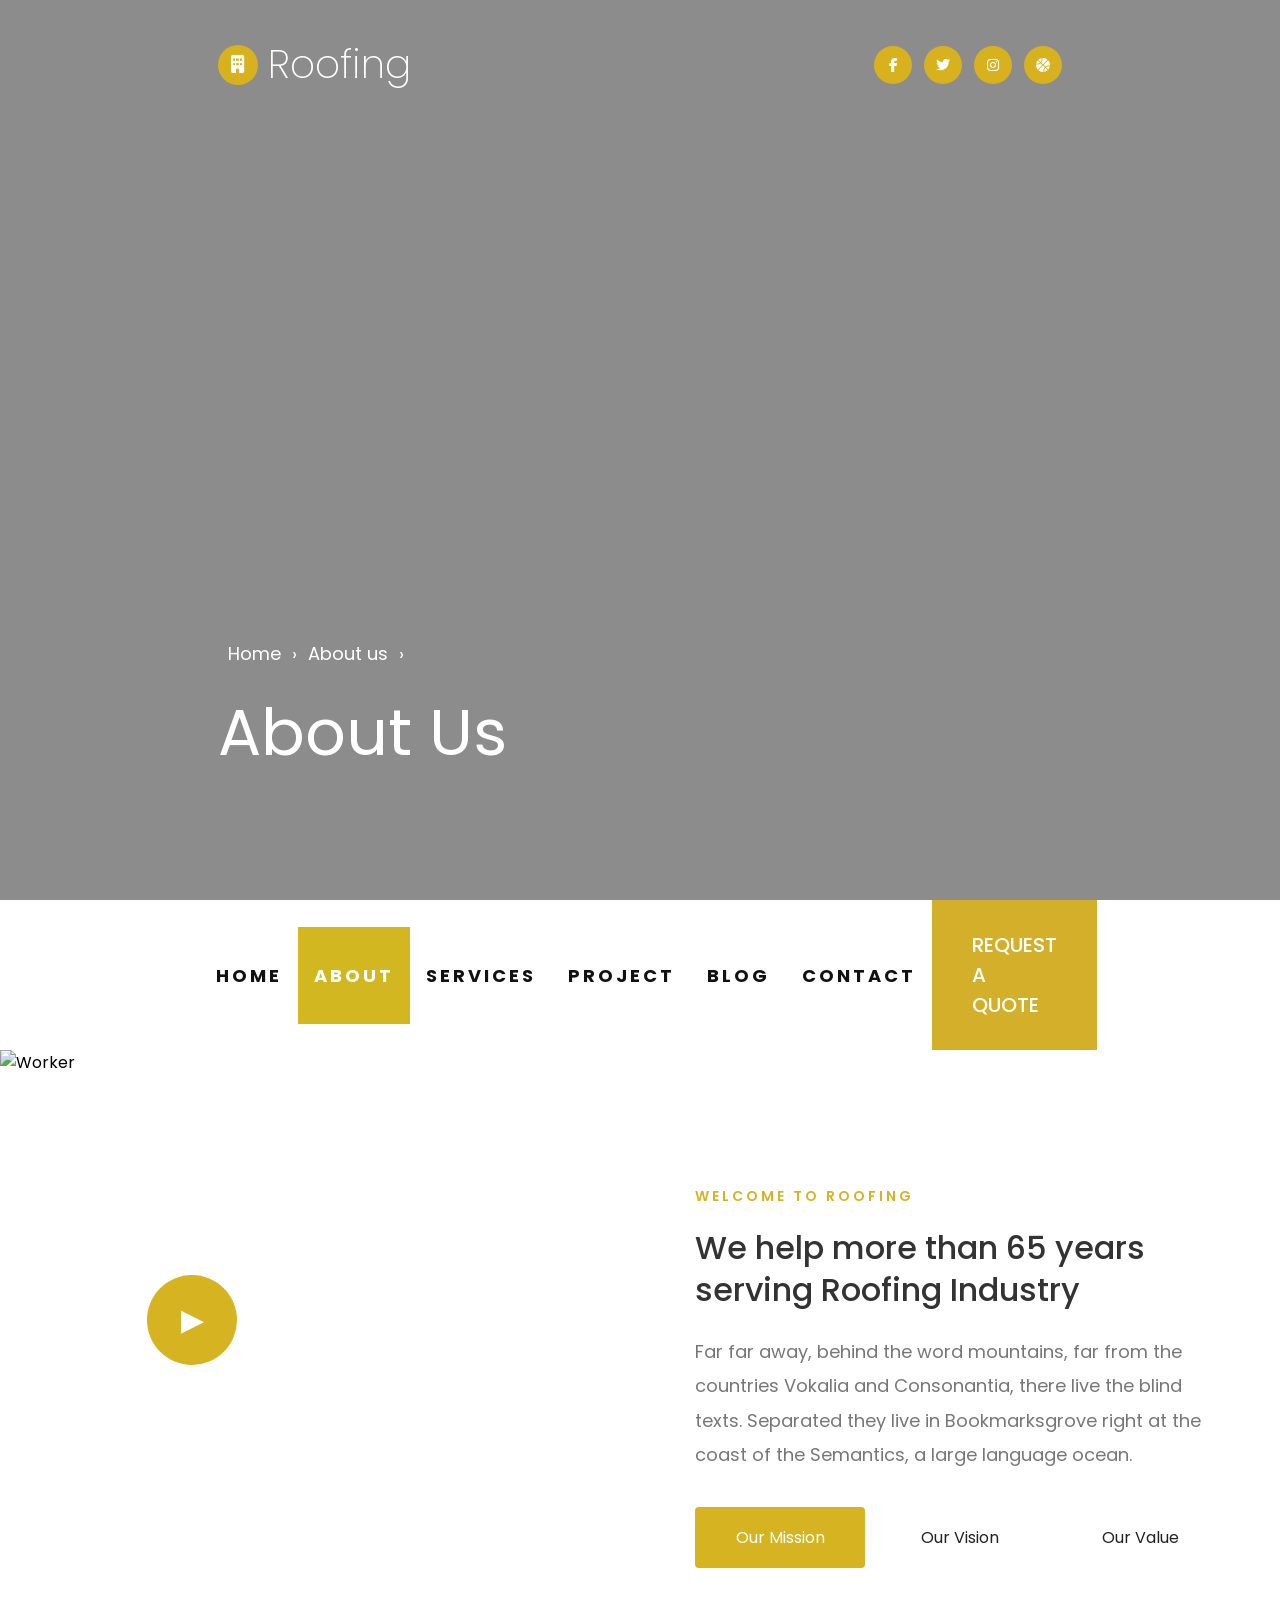
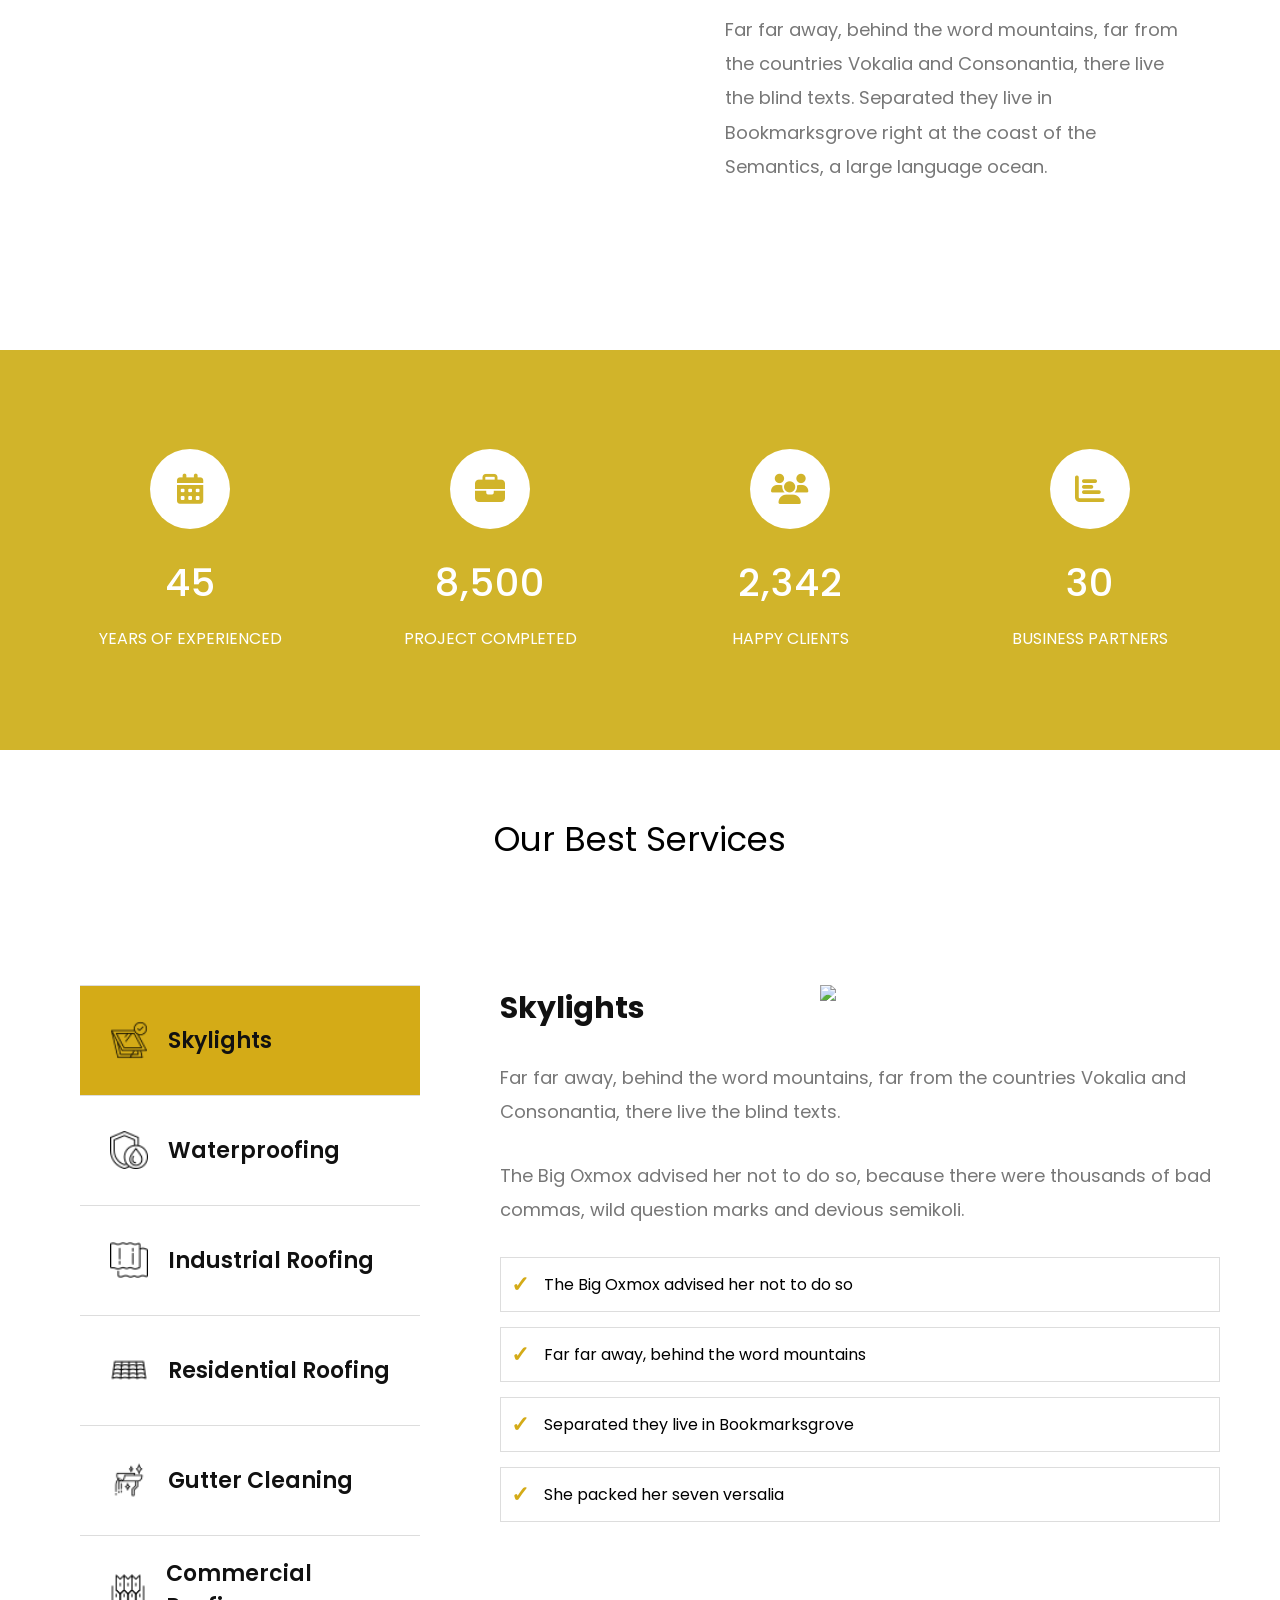
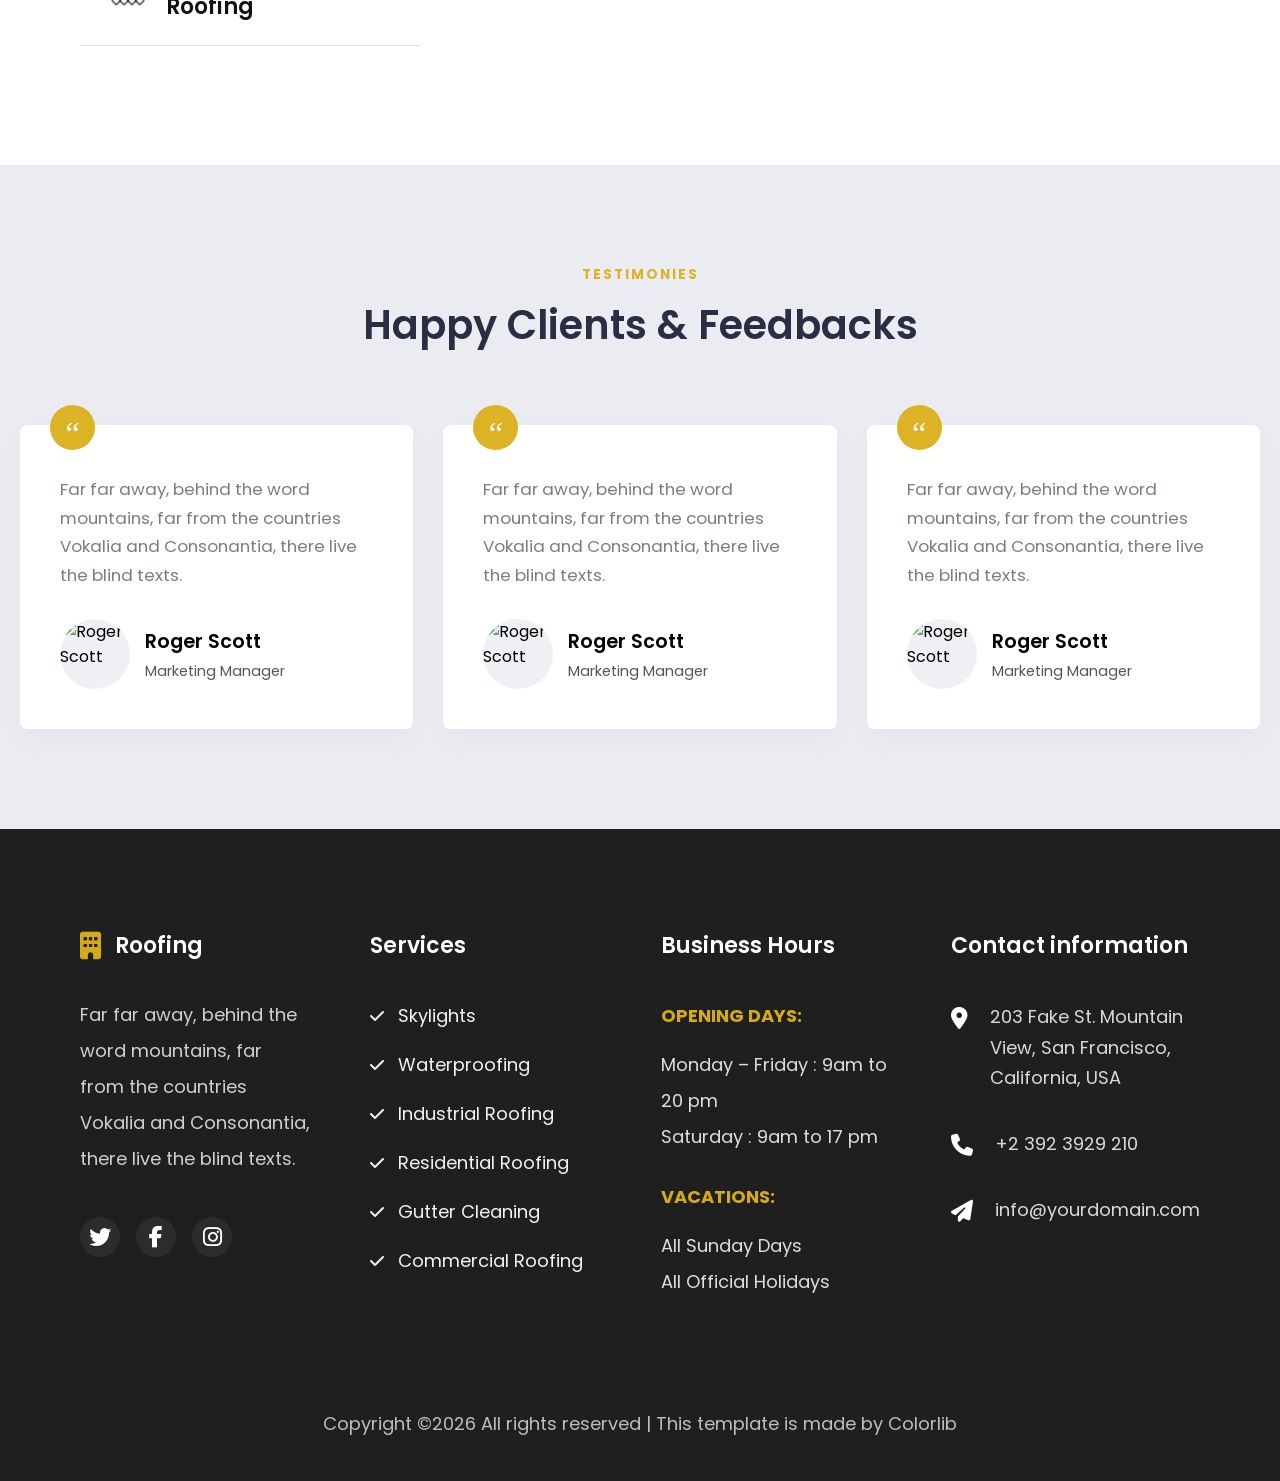
==== pages/about.html @ fd3c3356 "changes-3" ====
<!doctype html>
<html lang="en">
  <head>
    <meta charset="UTF-8" />
    <meta name="viewport" content="width=device-width, initial-scale=1.0" />
    <link
      rel="stylesheet"
      href="https://cdnjs.cloudflare.com/ajax/libs/font-awesome/6.5.1/css/all.min.css"
    />
    <link
      href="https://fonts.googleapis.com/css2?family=Forum&family=Playfair+Display:ital,wght@0,400..900;1,400..900&family=Poppins:wght@100;200;300;400;500;600;700;800&family=Roboto:ital,wght@0,100..900;1,100..900&display=swap"
      rel="stylesheet"
    />
    <link rel="stylesheet" href="about.css" />
    <title>About Us</title>
  </head>
  <body>
    <section class="hero">
      <div class="overlay"></div>

      <header class="header">
        <a href="/Final-Project-Html-CSS/index.html">
          <div class="logo">
            <span class="logo-icon">
              <i class="fa-solid fa-building"></i>
            </span>
            <h2>Roofing</h2>
          </div>
        </a>

        <div class="social-icons">
          <a href="#"><i class="fa-brands fa-facebook-f"></i></a>
          <a href="#"><i class="fa-brands fa-twitter"></i></a>
          <a href="#"><i class="fa-brands fa-instagram"></i></a>
          <a href="#"><i class="fa-solid fa-basketball"></i></a>
        </div>
      </header>

      <div class="hero-content">
        <div class="breadcrumb">
          <a href="/Final-Project-Html-CSS/index.html" class="home">Home</a>
          <span>›</span> About us
          <span>›</span>
        </div>

        <h1>About Us</h1>
      </div>
    </section>

    <nav class="navbar">
      <ul class="nav-links">
        <li>
          <a href="/Final-Project-Html-CSS/index.html">Home</a>
        </li>

        <li class="active">
          <a href="/Final-Project-Html-CSS/pages/about.html">About</a>
        </li>

        <li>
          <a href="/Final-Project-Html-CSS/pages/services.html">Services</a>
        </li>

        <li>
          <a href="/Final-Project-Html-CSS/pages/project.html">Project</a>
        </li>

        <li>
          <a href="/Final-Project-Html-CSS/pages/blog.html">Blog</a>
        </li>

        <li>
          <a href="/Final-Project-Html-CSS/pages/contact.html">Contact</a>
        </li>
      </ul>
      <div>
        <h2 class="quote-heading">REQUEST A QUOTE</h2>
      </div>
    </nav>

    <section class="about-section">
      <div class="image-side">
        <img
          src="https://preview.colorlib.com/theme/roofing/images/about.jpg"
          alt="Worker"
        />

        <div class="play-btn">
          <a href="https://vimeo.com/45830194">▶</a>
        </div>
      </div>

      <div class="content-side">
        <span class="sub-title"> WELCOME TO ROOFING </span>

        <h2>We help more than 65 years serving Roofing Industry</h2>

        <p>
          Far far away, behind the word mountains, far from the countries
          Vokalia and Consonantia, there live the blind texts. Separated they
          live in Bookmarksgrove right at the coast of the Semantics, a large
          language ocean.
        </p>

        <div class="tabs">
          <a href="#" class="active">Our Mission</a>

          <a href="#">Our Vision</a>

          <a href="#">Our Value</a>
        </div>

        <div class="tab-content">
          <p>
            Far far away, behind the word mountains, far from the countries
            Vokalia and Consonantia, there live the blind texts. Separated they
            live in Bookmarksgrove right at the coast of the Semantics, a large
            language ocean.
          </p>
        </div>
      </div>
    </section>

    <section class="stats-container">
      <div class="stat-card">
        <div class="icon-wrapper">
          <i class="fa-solid fa-calendar-days"></i>
        </div>
        <h2 class="stat-number">45</h2>
        <p class="stat-label">YEARS OF EXPERIENCED</p>
      </div>

      <div class="stat-card">
        <div class="icon-wrapper">
          <i class="fa-solid fa-briefcase"></i>
        </div>
        <h2 class="stat-number">8,500</h2>
        <p class="stat-label">PROJECT COMPLETED</p>
      </div>

      <div class="stat-card">
        <div class="icon-wrapper">
          <i class="fa-solid fa-users"></i>
        </div>
        <h2 class="stat-number">2,342</h2>
        <p class="stat-label">HAPPY CLIENTS</p>
      </div>

      <div class="stat-card">
        <div class="icon-wrapper">
          <i class="fa-solid fa-chart-bar"></i>
        </div>
        <h2 class="stat-number">30</h2>
        <p class="stat-label">BUSINESS PARTNERS</p>
      </div>
    </section>

    <h2 class="best-services">Our Best Services</h2>
    <section class="main-section">
      <div class="container-tabs">
        <!-- LEFT TABS -->

        <div class="left-tabs">
          <!-- TAB 1 -->

          <div class="tab-wrapper active-tab">
            <div class="tab be-yellow">
              <img src="/assets/skylight.png" />
              <span>Skylights</span>
            </div>

            <div class="service-content">
              <h3>Skylights</h3>

              <p>
                Far far away, behind the word mountains, far from the countries
                Vokalia and Consonantia, there live the blind texts.
              </p>

              <p>
                The Big Oxmox advised her not to do so, because there were
                thousands of bad commas, wild question marks and devious
                semikoli.
              </p>

              <div class="check-list">
                <div class="check-item">
                  <div class="check">✓</div>
                  <div>The Big Oxmox advised her not to do so</div>
                </div>

                <div class="check-item">
                  <div class="check">✓</div>
                  <div>Far far away, behind the word mountains</div>
                </div>

                <div class="check-item">
                  <div class="check">✓</div>
                  <div>Separated they live in Bookmarksgrove</div>
                </div>

                <div class="check-item">
                  <div class="check">✓</div>
                  <div>She packed her seven versalia</div>
                </div>
              </div>
            </div>
          </div>

          <!-- TAB 2 -->

          <div class="tab-wrapper">
            <div class="tab">
              <img src="/assets/waterproof-fabric.png" />
              <span>Waterproofing</span>
            </div>

            <div class="service-content">
              <h3>Waterproofing</h3>

              <p>
                Waterproofing protects buildings from water damage and improves
                durability.
              </p>

              <p>
                Modern roofing solutions prevent leakage, moisture buildup and
                structural weakening.
              </p>

              <div class="check-list">
                <div class="check-item">
                  <div class="check">✓</div>
                  <div>Weather resistant roof coating</div>
                </div>

                <div class="check-item">
                  <div class="check">✓</div>
                  <div>Long lasting waterproof protection</div>
                </div>

                <div class="check-item">
                  <div class="check">✓</div>
                  <div>High quality sealing materials</div>
                </div>
              </div>
            </div>
          </div>

          <!-- INDUSTRIAL ROOFING -->

          <div class="tab-wrapper">
            <div class="tab">
              <img src="/assets/roof.png" />
              <span>Industrial Roofing</span>
            </div>

            <div class="service-content">
              <h3>Industrial Roofing</h3>

              <p>
                Industrial roofing systems are designed for factories,
                warehouses and heavy-duty buildings.
              </p>

              <p>
                Our solutions ensure maximum durability, energy efficiency and
                weather protection.
              </p>

              <div class="check-list">
                <div class="check-item">
                  <div class="check">✓</div>
                  <div>Heat resistant roofing systems</div>
                </div>

                <div class="check-item">
                  <div class="check">✓</div>
                  <div>High strength materials</div>
                </div>

                <div class="check-item">
                  <div class="check">✓</div>
                  <div>Long lasting industrial roofs</div>
                </div>

                <div class="check-item">
                  <div class="check">✓</div>
                  <div>Professional roof installation</div>
                </div>
              </div>
            </div>
          </div>

          <!-- RESIDENTIAL ROOFING -->

          <div class="tab-wrapper">
            <div class="tab">
              <img src="/assets/residential.png" />
              <span>Residential Roofing</span>
            </div>

            <div class="service-content">
              <h3>Residential Roofing</h3>

              <p>
                Residential roofing improves the beauty and safety of your home.
              </p>

              <p>
                We provide stylish and durable roofing systems with premium
                quality materials.
              </p>

              <div class="check-list">
                <div class="check-item">
                  <div class="check">✓</div>
                  <div>Modern roof designs</div>
                </div>

                <div class="check-item">
                  <div class="check">✓</div>
                  <div>Leak proof protection</div>
                </div>

                <div class="check-item">
                  <div class="check">✓</div>
                  <div>Affordable roofing solutions</div>
                </div>

                <div class="check-item">
                  <div class="check">✓</div>
                  <div>Premium quality materials</div>
                </div>
              </div>
            </div>
          </div>

          <!-- GUTTER CLEANING -->

          <div class="tab-wrapper">
            <div class="tab">
              <img src="/assets/gutter.png" />
              <span>Gutter Cleaning</span>
            </div>

            <div class="service-content">
              <h3>Gutter Cleaning</h3>

              <p>
                Gutter cleaning prevents water blockage, leakage and roof
                damage.
              </p>

              <p>
                Our professional cleaning services ensure smooth water drainage
                throughout the year.
              </p>

              <div class="check-list">
                <div class="check-item">
                  <div class="check">✓</div>
                  <div>Blocked gutter removal</div>
                </div>

                <div class="check-item">
                  <div class="check">✓</div>
                  <div>Improved water flow</div>
                </div>

                <div class="check-item">
                  <div class="check">✓</div>
                  <div>Roof protection services</div>
                </div>

                <div class="check-item">
                  <div class="check">✓</div>
                  <div>Professional maintenance</div>
                </div>
              </div>
            </div>
          </div>

          <!-- COMMERCIAL ROOFING -->

          <div class="tab-wrapper">
            <div class="tab">
              <img src="/assets/business.png" />
              <span>Commercial Roofing</span>
            </div>

            <div class="service-content">
              <h3>Commercial Roofing</h3>

              <p>
                Commercial roofing solutions are perfect for offices, malls and
                business spaces.
              </p>

              <p>
                We provide advanced roofing systems with strong waterproofing
                protection.
              </p>

              <div class="check-list">
                <div class="check-item">
                  <div class="check">✓</div>
                  <div>High performance roof systems</div>
                </div>

                <div class="check-item">
                  <div class="check">✓</div>
                  <div>Modern commercial designs</div>
                </div>

                <div class="check-item">
                  <div class="check">✓</div>
                  <div>Advanced waterproof coating</div>
                </div>

                <div class="check-item">
                  <div class="check">✓</div>
                  <div>Long-term roof maintenance</div>
                </div>
              </div>
            </div>
          </div>
        </div>
        <!-- RIGHT IMAGE -->

        <div class="right-image">
          <img
            src="https://preview.colorlib.com/theme/roofing/images/about.jpg"
          />
        </div>
      </div>
    </section>

    <section class="testimonials-section">
      <span class="section-subtitle">Testimonies</span>
      <h2 class="section-title">Happy Clients & Feedbacks</h2>

      <div class="cards-container">
        <div class="card-individual">
          <div class="quote-icon">&ldquo;</div>
          <p class="quote-text">
            Far far away, behind the word mountains, far from the countries
            Vokalia and Consonantia, there live the blind texts.
          </p>
          <div class="author-info">
            <img
              src="https://preview.colorlib.com/theme/roofing/images/person_2.jpg"
              alt="Roger Scott"
              class="author-avatar"
            />
            <div class="author-details">
              <span class="author-name">Roger Scott</span>
              <span class="author-role">Marketing Manager</span>
            </div>
          </div>
        </div>

        <div class="card-individual">
          <div class="quote-icon">&ldquo;</div>
          <p class="quote-text">
            Far far away, behind the word mountains, far from the countries
            Vokalia and Consonantia, there live the blind texts.
          </p>
          <div class="author-info">
            <img
              src="https://preview.colorlib.com/theme/roofing/images/person_1.jpg"
              alt="Roger Scott"
              class="author-avatar"
            />
            <div class="author-details">
              <span class="author-name">Roger Scott</span>
              <span class="author-role">Marketing Manager</span>
            </div>
          </div>
        </div>

        <div class="card-individual">
          <div class="quote-icon">&ldquo;</div>
          <p class="quote-text">
            Far far away, behind the word mountains, far from the countries
            Vokalia and Consonantia, there live the blind texts.
          </p>
          <div class="author-info">
            <img
              src="https://preview.colorlib.com/theme/roofing/images/person_2.jpg"
              alt="Roger Scott"
              class="author-avatar"
            />
            <div class="author-details">
              <span class="author-name">Roger Scott</span>
              <span class="author-role">Marketing Manager</span>
            </div>
          </div>
        </div>
      </div>
    </section>

    <footer class="footer">
      <div class="footer-container">
        <!-- COLUMN 1 -->

        <div>
          <div class="footer-logo">
            <i class="fa-solid fa-building"></i>
            <h2>Roofing</h2>
          </div>

          <p class="footer-text">
            Far far away, behind the word mountains, far from the countries
            Vokalia and Consonantia, there live the blind texts.
          </p>

          <div class="social-icons-footer">
            <a href="#">
              <i class="fa-brands fa-twitter"></i>
            </a>

            <a href="#">
              <i class="fa-brands fa-facebook-f"></i>
            </a>

            <a href="#">
              <i class="fa-brands fa-instagram"></i>
            </a>
          </div>
        </div>

        <!-- COLUMN 2 -->

        <div>
          <h3 class="footer-title">Services</h3>

          <ul class="service-list">
            <li>
              <i class="fa-solid fa-check"></i>
              Skylights
            </li>

            <li>
              <i class="fa-solid fa-check"></i>
              Waterproofing
            </li>

            <li>
              <i class="fa-solid fa-check"></i>
              Industrial Roofing
            </li>

            <li>
              <i class="fa-solid fa-check"></i>
              Residential Roofing
            </li>

            <li>
              <i class="fa-solid fa-check"></i>
              Gutter Cleaning
            </li>

            <li>
              <i class="fa-solid fa-check"></i>
              Commercial Roofing
            </li>
          </ul>
        </div>

        <!-- COLUMN 3 -->

        <div>
          <h3 class="footer-title">Business Hours</h3>

          <h4 class="hours-title">OPENING DAYS:</h4>

          <p class="hours-text">
            Monday – Friday : 9am to 20 pm <br />
            Saturday : 9am to 17 pm
          </p>

          <h4 class="hours-title">VACATIONS:</h4>

          <p class="hours-text">
            All Sunday Days <br />
            All Official Holidays
          </p>
        </div>

        <!-- COLUMN 4 -->

        <div>
          <h3 class="footer-title">Contact information</h3>

          <div class="contact-item">
            <i class="fa-solid fa-location-dot"></i>

            <p>203 Fake St. Mountain View, San Francisco, California, USA</p>
          </div>

          <div class="contact-item">
            <i class="fa-solid fa-phone"></i>

            <p>+2 392 3929 210</p>
          </div>

          <div class="contact-item">
            <i class="fa-solid fa-paper-plane"></i>

            <p>info@yourdomain.com</p>
          </div>
        </div>
      </div>

      <!-- COPYRIGHT -->

      <div class="copyright">
        Copyright ©2026 All rights reserved | This template is made by Colorlib
      </div>
    </footer>
  </body>
</html>
---- pages/about.css ----
* {
  margin: 0;
  padding: 0;
  box-sizing: border-box;
}

body {
  font-family: "Poppins", sans-serif;
}

.hero {
  position: relative;
  width: 100%;
  height: 100vh;
  background-image: url("https://preview.colorlib.com/theme/roofing/images/bg_2.jpg");
  background-position: center center;
  background-size: cover;
  background-repeat: no-repeat;
  display: flex;
  flex-direction: column;
}

.overlay {
  position: absolute;
  inset: 0;
  background: rgba(0, 0, 0, 0.45);
}

.header {
  position: relative;
  z-index: 2;
  width: 100%;
  padding: 35px 17%;
  display: flex;
  justify-content: space-between;
  align-items: center;
}

.logo {
  color: #fff;
  font-size: 26px;
  display: flex;
  align-items: center;
  gap: 10px;
}

.logo-icon {
  width: 40px;
  height: 40px;
  background: #d8b11e;
  border-radius: 50%;
  display: flex;
  justify-content: center;
  align-items: center;
  color: #fff;
  font-size: 18px;
}
.logo h2 {
  font-weight: 200;
}
.header a {
  text-decoration: none;
}

.social-icons {
  display: flex;
  gap: 12px;
}

.social-icons a {
  width: 38px;
  height: 38px;
  border-radius: 50%;
  background: #d8b11e;
  color: #fff;
  text-decoration: none;
  display: flex;
  justify-content: center;
  align-items: center;
  font-size: 14px;
}

.hero-content {
  z-index: 2;
  margin-top: auto;
  margin-bottom: 120px;
  margin-left: 17%;
  color: #fff;
}

.breadcrumb {
  font-size: 18px;
  margin-bottom: 18px;
  padding-left: 10px;
}

.breadcrumb a {
  color: white;
  text-decoration: none;
}
.home:hover {
  color: #d3b721;
}

.breadcrumb span {
  margin: 0 6px;
}

.hero-content h1 {
  font-size: 64px;
  font-weight: 400;
}

/*navbar*/
.navbar {
  width: 100%;
  background: white;
  display: flex;
  justify-content: space-between;
  padding: 0px 200px;
}

.nav-links {
  display: flex;
  align-items: center;
  list-style: none;
}

.nav-links li a {
  display: block;
  text-decoration: none;
  color: #111;
  padding: 35px 16px;
  font-size: 18px;
  font-weight: 700;
  letter-spacing: 3px;
  text-transform: uppercase;
}

/* active item */

.nav-links li.active a {
  background: #d3b721;
  color: #fff;
}

.nav-links li a:hover {
  background: #d3b721;
  color: #fff;
}

.quote-heading {
  background-color: #d4b02a;
  color: white;
  font-size: 20px;
  font-weight: 500;

  padding: 30px 40px;
  margin-right: 20px;
}
/*about section*/
.about-section {
  max-width: 1280px;
  margin: auto;
  min-height: 100vh;

  display: flex;
}

.image-side {
  width: 50%;
  position: relative;
  background: white;
}

.image-side img {
  width: 60%;
  height: 100%;
  object-fit: cover;
  display: block;
}

.play-btn {
  width: 90px;
  height: 90px;
  border-radius: 50%;
  background: #d6b321;
  color: #fff;
  font-size: 30px;
  display: flex;
  justify-content: center;
  align-items: center;
  position: absolute;
  top: 30%;
  left: 30%;
  transform: translate(-50%, -50%);
  cursor: pointer;
}
.play-btn a {
  color: white;
  text-decoration: none;
}

.content-side {
  width: 50%;
  padding: 70px 55px;
  display: flex;
  flex-direction: column;
  justify-content: center;
}

.sub-title {
  color: #d6b321;
  font-size: 14px;
  font-weight: 600;
  letter-spacing: 3px;
  margin-bottom: 20px;
}

.content-side h2 {
  font-size: 32px;
  font-weight: 500;
  color: #333;
  line-height: 1.3;
  margin-bottom: 25px;
}

.content-side p {
  color: #777;
  font-size: 18px;
  line-height: 1.9;
  margin-bottom: 35px;
}

.tabs {
  display: flex;
  gap: 10px;
  margin-bottom: 15px;
}

.tabs a {
  flex: 1;
  text-align: center;

  padding: 18px;
  text-decoration: none;

  background: #fff;
  color: #222;

  border-radius: 4px;
}

.tabs .active {
  background: #d6b321;
  color: #fff;
}

.tab-content {
  background: #fff;
  padding: 30px;
  border-radius: 4px;
}

.tab-content p {
  margin: 0;
}
/*stats-container*/
.stats-container {
  width: 100%;
  max-width: 1920px;
  height: auto;
  min-height: 400px;
  background-color: #d1b42a;
  display: flex;
  justify-content: center;
  align-items: center;
  padding: 60px 40px;
}

.stat-card {
  display: flex;
  flex-direction: column;
  align-items: center;
  text-align: center;
  flex: 1;
  max-width: 350px;
}

.stat-number {
  font-size: 38px;
  font-weight: 500;
  color: #ffffff;
  margin-bottom: 15px;
  letter-spacing: 1px;
}

.icon-wrapper {
  width: 80px;
  height: 80px;
  background-color: #ffffff;
  border-radius: 50%;
  display: flex;
  justify-content: center;
  align-items: center;
  margin-bottom: 25px;
}
.stat-label {
  color: white;
}
.icon-wrapper .fa-solid {
  color: #d1b42a;
  font-size: 30px;
}
/*best-services*/

/* tab-wrapper section */
/* MAIN SECTION */

.main-section {
  width: 100%;
  min-height: 100vh;
  padding: 50px 80px;
  display: flex;
  justify-content: center;
  align-items: center;
}

.best-services {
  font-size: 34px;
  font-weight: 400;
  display: flex;
  justify-content: center;
  margin-top: 5%;
}

.container-tabs {
  width: 100%;
  max-width: 1600px;
  display: flex;
  justify-content: space-between;
  align-items: flex-start;
  position: relative;
}

/* LEFT TABS */

.left-tabs {
  width: 340px;
  border-top: 1px solid #ddd;
  position: relative;
}

.tab-wrapper {
  width: 100%;
}

.tab {
  width: 100%;
  height: 110px;
  background: #fff;
  border-bottom: 1px solid #ddd;
  display: flex;
  align-items: center;
  gap: 20px;
  padding: 0 30px;
  position: relative;
  overflow: hidden;
  cursor: pointer;
  transition: 0.4s;
}

.tab::before {
  content: "";
  position: absolute;
  left: 0;
  top: 0;
  width: 0%;
  height: 100%;
  background: #d4ab17;
  transition: 0.5s ease;
}

.be-yellow {
  background: #d4ab17;
  transition: 0.5s ease;
}

.tab:hover::before {
  width: 100%;
}

.tab img {
  width: 38px;
  position: relative;
  z-index: 2;
  transition: 0.4s;
}

.tab span {
  font-size: 22px;
  font-weight: 600;
  color: #111;
  position: relative;
  z-index: 2;
  transition: 0.4s;
}

.tab:hover span {
  color: #fff;
}

/* SERVICE CONTENT */

.service-content {
  position: absolute;
  left: 420px;
  top: 0;
  width: 720px;
  opacity: 0;
  visibility: hidden;
  transform: translateY(20px);
  transition: 0.5s ease;
}

/* SHOW CONTENT ON HOVER */
.active-tab .service-content {
  opacity: 1;
  visibility: visible;
  transform: translateY(0);
}

.left-tabs:hover .service-content {
  opacity: 0;
  visibility: hidden;
  transform: translateY(0px);
}

.tab-wrapper:hover .service-content {
  opacity: 1;
  visibility: visible;
  transform: translateY(0);
}

/* HEADING */

.service-content h3 {
  font-size: 30px;
  margin-bottom: 30px;
  color: #111;
}

/* PARAGRAPH */

.service-content p {
  font-size: 18px;
  line-height: 1.9;
  color: #777;
  margin-bottom: 30px;
}

/* CHECK LIST */

.check-list {
  display: flex;
  flex-direction: column;
  gap: 15px;
  margin-top: 20px;
}

.check-item {
  background: #fff;
  border: 1px solid #ddd;
  padding: 10px;
  display: flex;
  align-items: center;
  gap: 15px;
  transition: 0.4s;
}

.check-item:hover {
  transform: translateX(10px);
}

.check {
  color: #d4ab17;
  font-size: 22px;
  font-weight: 700;
}

/* RIGHT IMAGE */

.right-image {
  width: 400px;
  display: flex;
  justify-content: flex-end;
}

.right-image img {
  width: 100%;
  max-width: 380px;
  object-fit: cover;
}
/*testimonials*/
/* Testimonial section */
/* Main Container */
.testimonials-section {
  width: 100%;
  background-color: #ebecf1;
  padding: 100px 20px;
  text-align: center;
}

/* Header Styles */
.section-subtitle {
  display: block;
  color: #dcb324; /* Golden yellow */
  font-size: 0.85rem;
  font-weight: 700;
  letter-spacing: 2px;
  text-transform: uppercase;
  margin-bottom: 10px;
}

.section-title {
  font-size: 2.5rem;
  font-weight: 600;
  color: #2b2d42;
  margin-bottom: 70px;
}

/* Flexbox Cards Container */
.cards-container {
  display: flex;
  justify-content: center;
  align-items: stretch; /* Ensures all cards are equal height */
  gap: 30px;
  flex-wrap: wrap; /* Allows wrapping on smaller screens */
}

/* Individual Card */
.card-individual {
  background-color: #ffffff;
  border-radius: 8px;
  padding: 50px 40px 40px; /* Extra top padding for the quote icon */
  width: calc(33.333% - 20px); /* 3 cards per row minus gap */
  min-width: 320px; /* Prevents cards from getting too squished before wrapping */
  max-width: 450px;
  text-align: left;
  position: relative;
  box-shadow: 0 10px 30px rgba(0, 0, 0, 0.03);
  display: flex;
  flex-direction: column;
  justify-content: space-between;
}

/* Floating Quote Icon */
.quote-icon {
  position: absolute;
  top: -20px;
  left: 30px;
  background-color: #dcb324;
  color: white;
  width: 45px;
  height: 45px;
  border-radius: 50%;
  display: flex;
  justify-content: center;
  align-items: center;
  font-size: 2rem;
  font-family: serif;
  line-height: 1;
  padding-top: 10px; /* Adjust quote mark vertical alignment */
}

/* Quote Text */
.quote-text {
  color: #7a7c87;
  font-size: 1.05rem;
  line-height: 1.7;
  margin-bottom: 30px;
}

/* Author Flex Container */
.author-info {
  display: flex;
  align-items: center;
  gap: 15px;
}

.author-avatar {
  width: 70px;
  height: 70px;
  border-radius: 50%;
  object-fit: cover;
  background-color: #eef0f3; /* Placeholder background */
}

.author-details {
  display: flex;
  flex-direction: column;
}

.author-name {
  font-size: 1.2rem;
  font-weight: 600;
  color: #000;
  margin-bottom: 5px;
}

.author-role {
  font-size: 0.9rem;
  color: #555;
}

/*footer*/

.footer {
  background: #1f1f1f;
  color: #fff;
  padding: 100px 80px 40px;
}

/* Grid layout */

.footer-container {
  max-width: 1400px;
  margin: auto;

  display: grid;
  grid-template-columns: repeat(4, 1fr);
  gap: 60px;
}

/* logo */

.footer-logo {
  display: flex;
  align-items: center;
  gap: 14px;
  margin-bottom: 35px;
}

.footer-logo i {
  color: #d4ab17;
  font-size: 28px;
}

.footer-logo h2 {
  font-size: 22px;
  font-weight: 600;
}

/*text */

.footer-text {
  color: #cfcfcf;
  font-size: 18px;
  line-height: 2;
  margin-bottom: 40px;
}

/* social icons */

.social-icons-footer {
  display: flex;
  gap: 16px;
}

.social-icons-footer a {
  width: 40px;
  height: 40px;
  background: #2c2c2c;
  border-radius: 50%;

  display: flex;
  justify-content: center;
  align-items: center;

  color: #fff;
  font-size: 22px;

  text-decoration: none;
  transition: 0.4s;
}

.social-icons-footer a:hover {
  background: #d4ab17;
  transform: translateY(-5px);
}

/* titles */

.footer-title {
  font-size: 22px;
  font-weight: 600;
  margin-bottom: 40px;
}

/* services */

.service-list {
  list-style: none;
}

.service-list li {
  margin-bottom: 22px;

  display: flex;
  align-items: center;
  gap: 14px;

  color: #f2f2f2;
  font-size: 18px;
}

.service-list i {
  font-size: 16px;
}

/* business hours */

.hours-title {
  color: #d4ab17;
  font-weight: 700;
  margin-bottom: 18px;
  font-size: 18px;
}

.hours-text {
  color: #ddd;
  line-height: 2;
  font-size: 18px;
  margin-bottom: 28px;
}

/* Contact */

.contact-item {
  display: flex;
  gap: 22px;
  margin-bottom: 35px;
}

.contact-item i {
  font-size: 22px;
  margin-top: 5px;
}

.contact-item p {
  color: #d8d8d8;
  line-height: 1.7;
  font-size: 18px;
}

.contact-item .fa-solid {
  color: white;
}
/* Copyright */

.copyright {
  text-align: center;
  margin-top: 80px;
  color: #bdbdbd;
  font-size: 18px;
  line-height: 1.8;
}

/* Tablet */

@media (max-width: 1024px) {
  .header {
    padding: 25px 8%;
  }

  .hero-content {
    margin-left: 8%;
  }

  .hero-content h1 {
    font-size: 48px;
  }
  /*navbar*/
  .navbar {
    padding: 0 40px;
  }

  .nav-links li a {
    padding: 40px 24px;
    font-size: 16px;
    letter-spacing: 2px;
  }
  .quote-heading {
    padding: 40px 24px;
    font-size: 16px;
  }
  /*about section*/
  .about-section {
    flex-direction: column;
  }

  .image-side,
  .content-side {
    width: 100%;
  }

  .image-side {
    height: 600px;
  }

  .content-side {
    padding: 50px 30px;
  }

  .content-side h2 {
    font-size: 42px;
  }
  /*stats-container*/
  .stats-container {
    display: grid;
    grid-template-columns: repeat(2, 1fr); /* 2 columns */
    gap: 40px 20px;
    padding: 60px 30px;
  }

  .stat-card {
    max-width: 100%;
  }
  .stat-number {
    font-size: 52px;
    margin-bottom: 10px;
  }
  .icon-wrapper {
    width: 120px;
    height: 120px;
    margin-bottom: 20px;
  }
  /*tab-wrapper*/
  .container-tabs {
    flex-direction: column;
    gap: 40px;
  }

  .left-tabs {
    width: 100%;
  }

  .service-content {
    position: relative;
    left: 0;
    width: 100%;
    margin-top: 30px;
    display: none;
    opacity: 1;
    visibility: visible;
    transform: none;
  }

  .tab-wrapper:hover .service-content {
    display: block;
  }

  .service-content h1 {
    font-size: 42px;
  }

  .service-content p {
    font-size: 18px;
  }

  .right-image {
    width: 100%;
    justify-content: center;
  }

  .right-image img {
    max-width: 300px;
  }
  /* testimonials */
  .card-individual {
    width: 48%;
  }
  /* footer*/
  .footer-container {
    grid-template-columns: repeat(2, 1fr);
  }
}

/* Mobile */

@media (max-width: 768px) {
  .header {
    padding: 20px;
    flex-direction: column;
    gap: 20px;
  }

  .hero-content {
    margin-left: 20px;
    margin-bottom: 80px;
  }

  .hero-content h1 {
    font-size: 38px;
  }

  .breadcrumb {
    font-size: 15px;
  }

  .logo {
    font-size: 22px;
  }
  /*navbar*/
  .navbar {
    padding: 0;
  }

  .nav-links {
    flex-direction: column;
    align-items: flex-start;
    width: 100%;
  }

  .nav-links li {
    width: 100%;
  }

  .nav-links li a {
    width: 100%;
    padding: 22px 24px;
    border-bottom: 1px solid #d8d8d8;
    font-size: 15px;
  }
  /* about section */
  .image-side {
    height: 450px;
  }

  .content-side {
    padding: 40px 20px;
  }

  .content-side h2 {
    font-size: 32px;
  }

  .tabs {
    flex-direction: column;
  }

  .content-side p {
    font-size: 16px;
  }
  /*stats-container*/
  .stats-container {
    grid-template-columns: 1fr;
    gap: 50px;
    padding: 60px 20px;
  }
  .stat-number {
    font-size: 44px;
    margin-bottom: 8px;
  }
  .icon-wrapper {
    width: 100px;
    height: 100px;
    margin-bottom: 15px;
  }
  /*tab-wrapper*/
  .main-section {
    padding: 40px 20px;
  }

  .tab {
    height: 90px;
    padding: 0 20px;
  }

  .tab img {
    width: 30px;
  }

  .tab span {
    font-size: 18px;
  }

  .service-content h1 {
    font-size: 34px;
  }

  .service-content p {
    font-size: 16px;
    line-height: 1.8;
  }

  .check-item {
    padding: 18px;
  }

  .right-image img {
    max-width: 240px;
  }
  /* testimonials */
  .section-title {
    font-size: 2rem;
  }

  .cards-container {
    flex-direction: column; /* Stacks vertically */
    align-items: center;
  }

  .card-individual {
    width: 100%;
    max-width: 100%;
  }
  /*footer*/
  .footer {
    padding: 70px 25px 35px;
  }

  .footer-container {
    grid-template-columns: 1fr;
    gap: 50px;
  }

  .footer-title {
    margin-bottom: 25px;
  }

  .footer-text,
  .hours-text,
  .contact-item p,
  .service-list li {
    font-size: 16px;
  }

  .copyright {
    margin-top: 60px;
    font-size: 15px;
  }
}
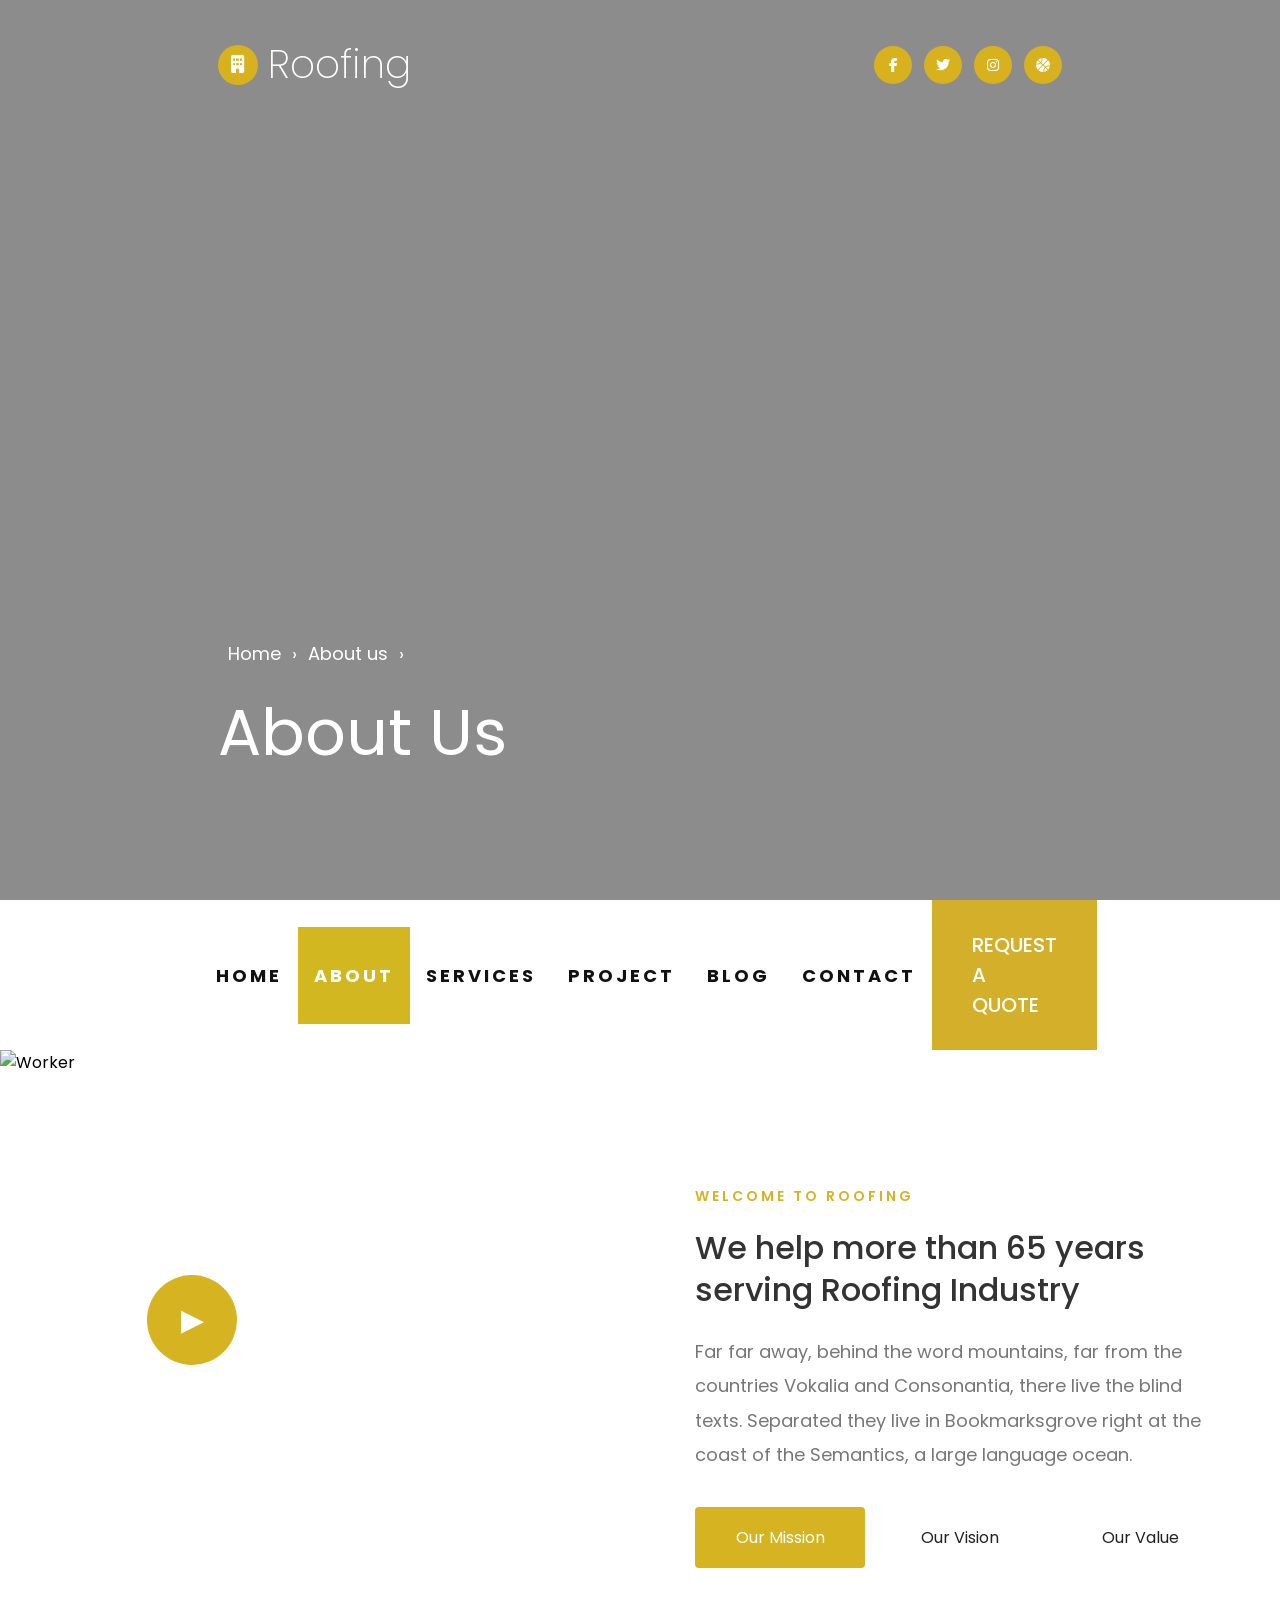
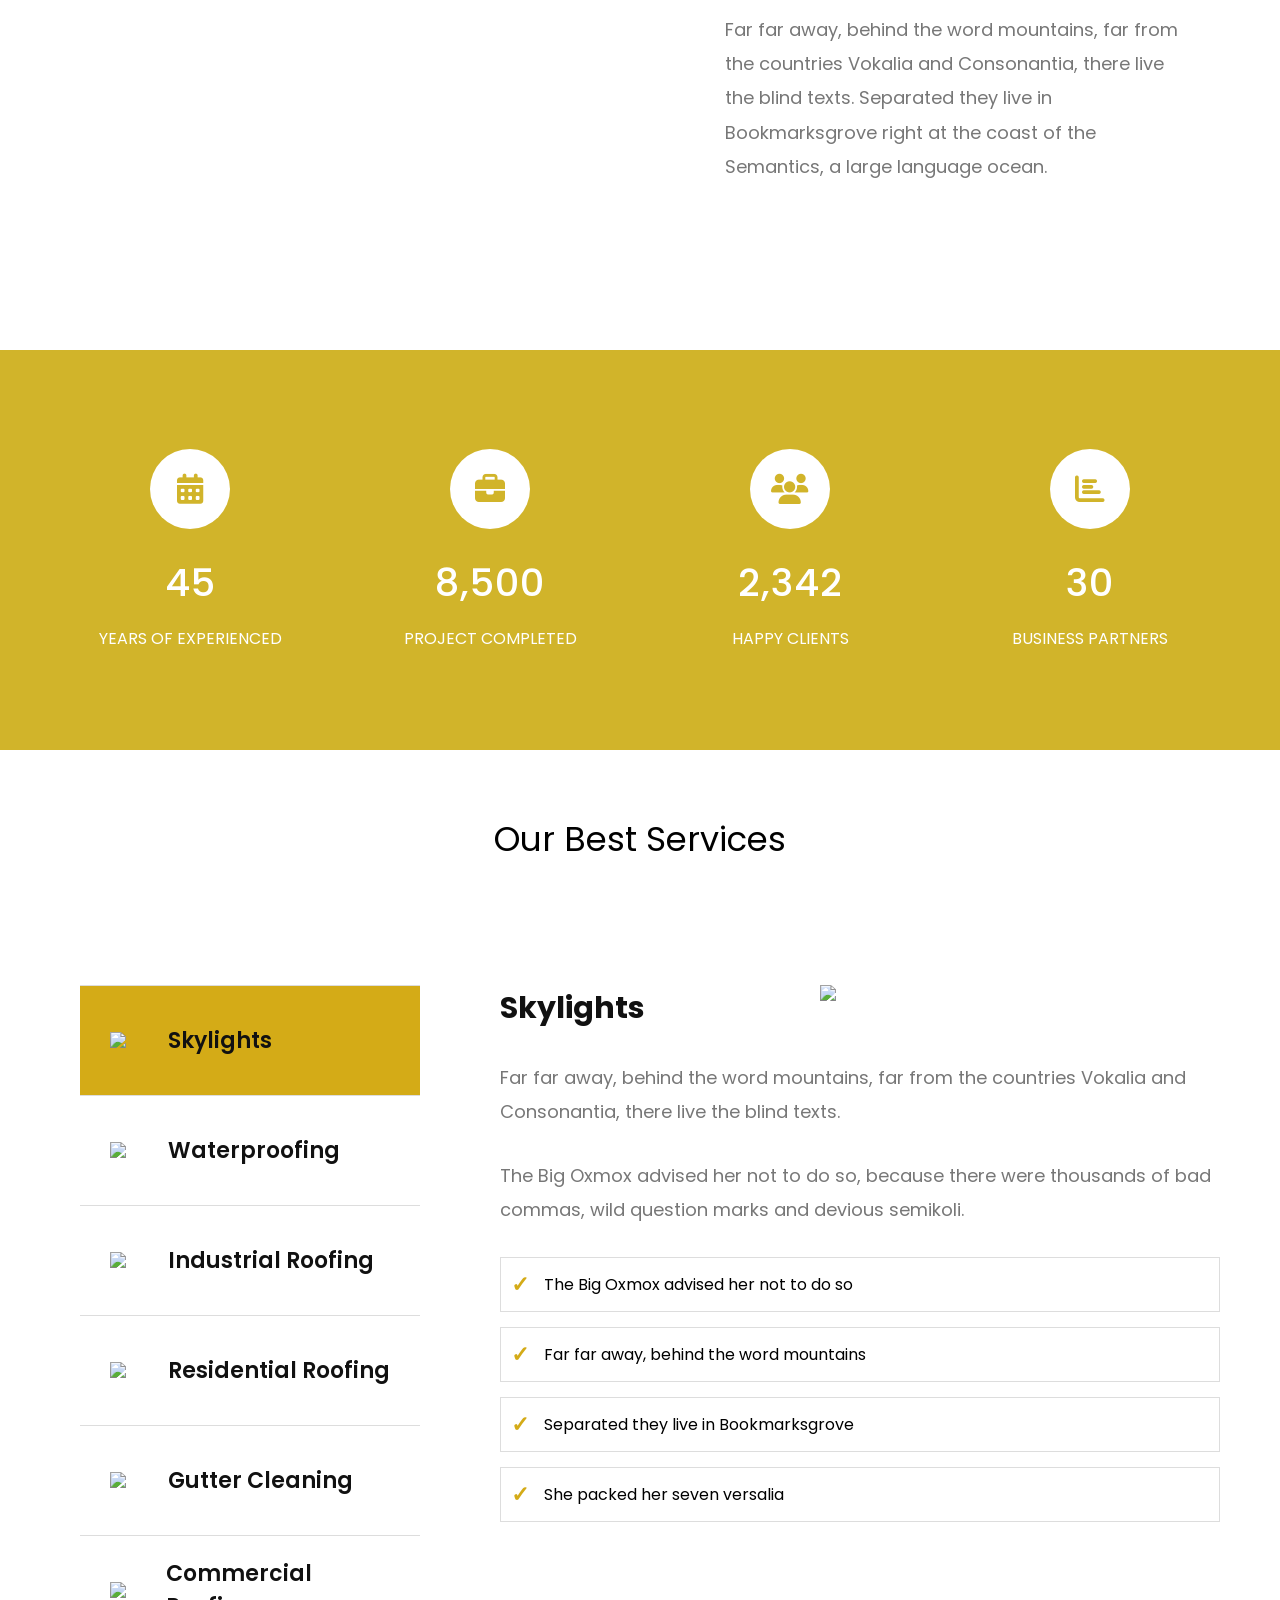
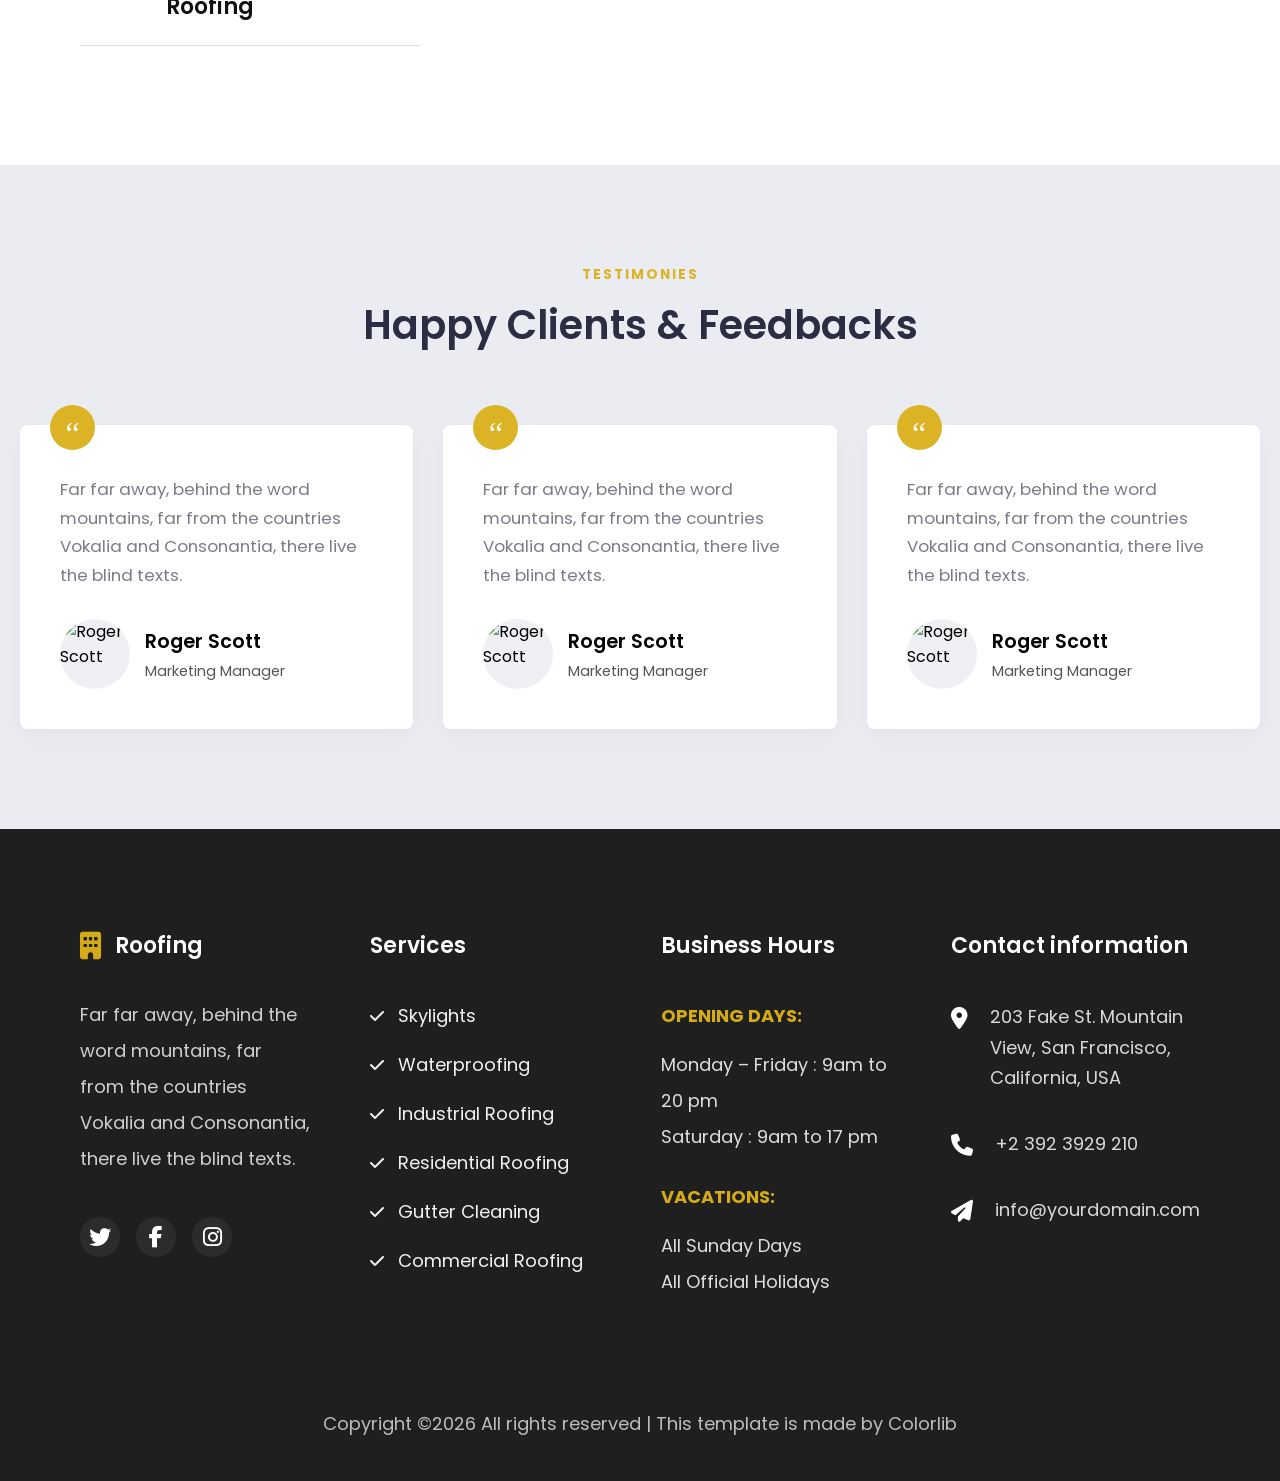
==== commit 1ad14f0c: "changes-4" ====
--- a/pages/about.html
+++ b/pages/about.html
@@ -165,7 +165,7 @@
 
           <div class="tab-wrapper active-tab">
             <div class="tab be-yellow">
-              <img src="/assets/skylight.png" />
+              <img src="/Final-Project-Html-CSS/assets/skylight.png" />
               <span>Skylights</span>
             </div>
 
@@ -211,7 +211,7 @@
 
           <div class="tab-wrapper">
             <div class="tab">
-              <img src="/assets/waterproof-fabric.png" />
+              <img src="/Final-Project-Html-CSS/assets/waterproof-fabric.png" />
               <span>Waterproofing</span>
             </div>
 
@@ -251,7 +251,7 @@
 
           <div class="tab-wrapper">
             <div class="tab">
-              <img src="/assets/roof.png" />
+              <img src="/Final-Project-Html-CSS/assets/roof.png" />
               <span>Industrial Roofing</span>
             </div>
 
@@ -296,7 +296,7 @@
 
           <div class="tab-wrapper">
             <div class="tab">
-              <img src="/assets/residential.png" />
+              <img src="/Final-Project-Html-CSS/assets/residential.png" />
               <span>Residential Roofing</span>
             </div>
 
@@ -340,7 +340,7 @@
 
           <div class="tab-wrapper">
             <div class="tab">
-              <img src="/assets/gutter.png" />
+              <img src="/Final-Project-Html-CSS/assets/gutter.png" />
               <span>Gutter Cleaning</span>
             </div>
 
@@ -385,7 +385,7 @@
 
           <div class="tab-wrapper">
             <div class="tab">
-              <img src="/assets/business.png" />
+              <img src="/Final-Project-Html-CSS/assets/business.png" />
               <span>Commercial Roofing</span>
             </div>
 
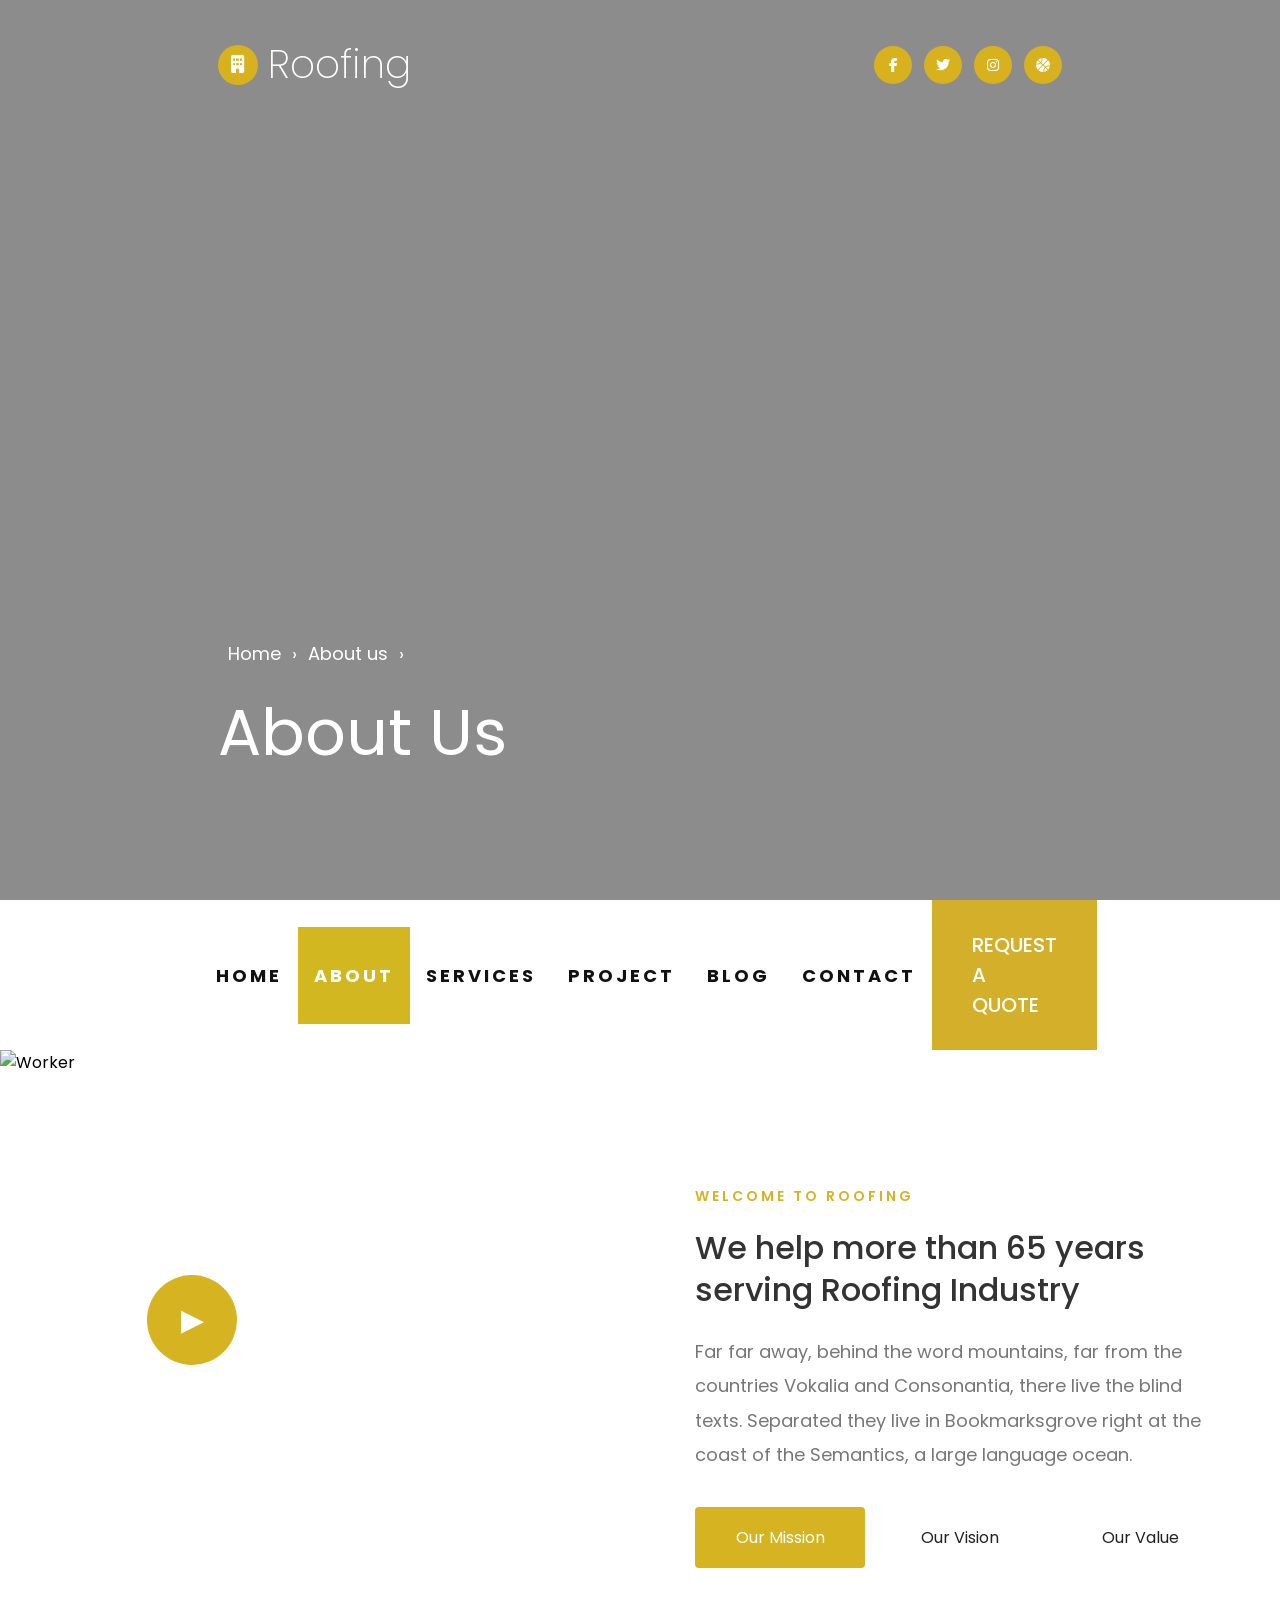
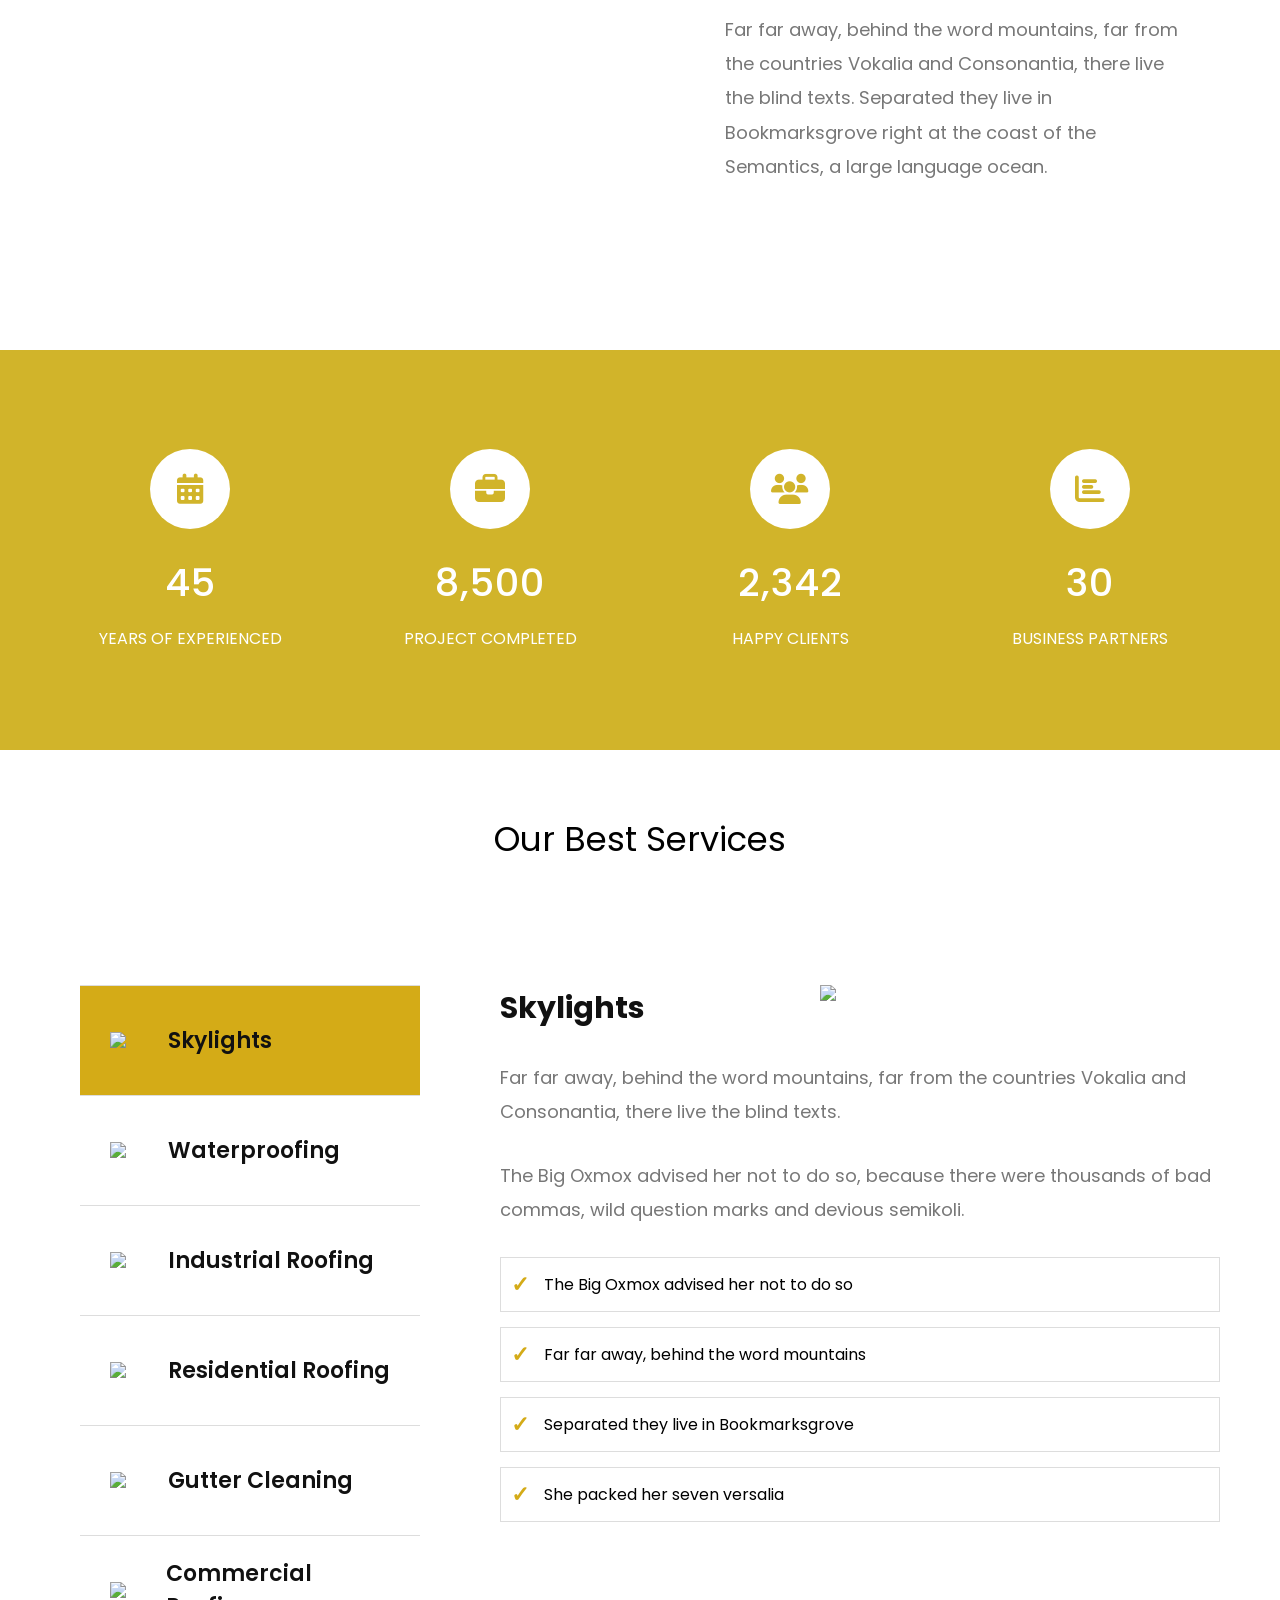
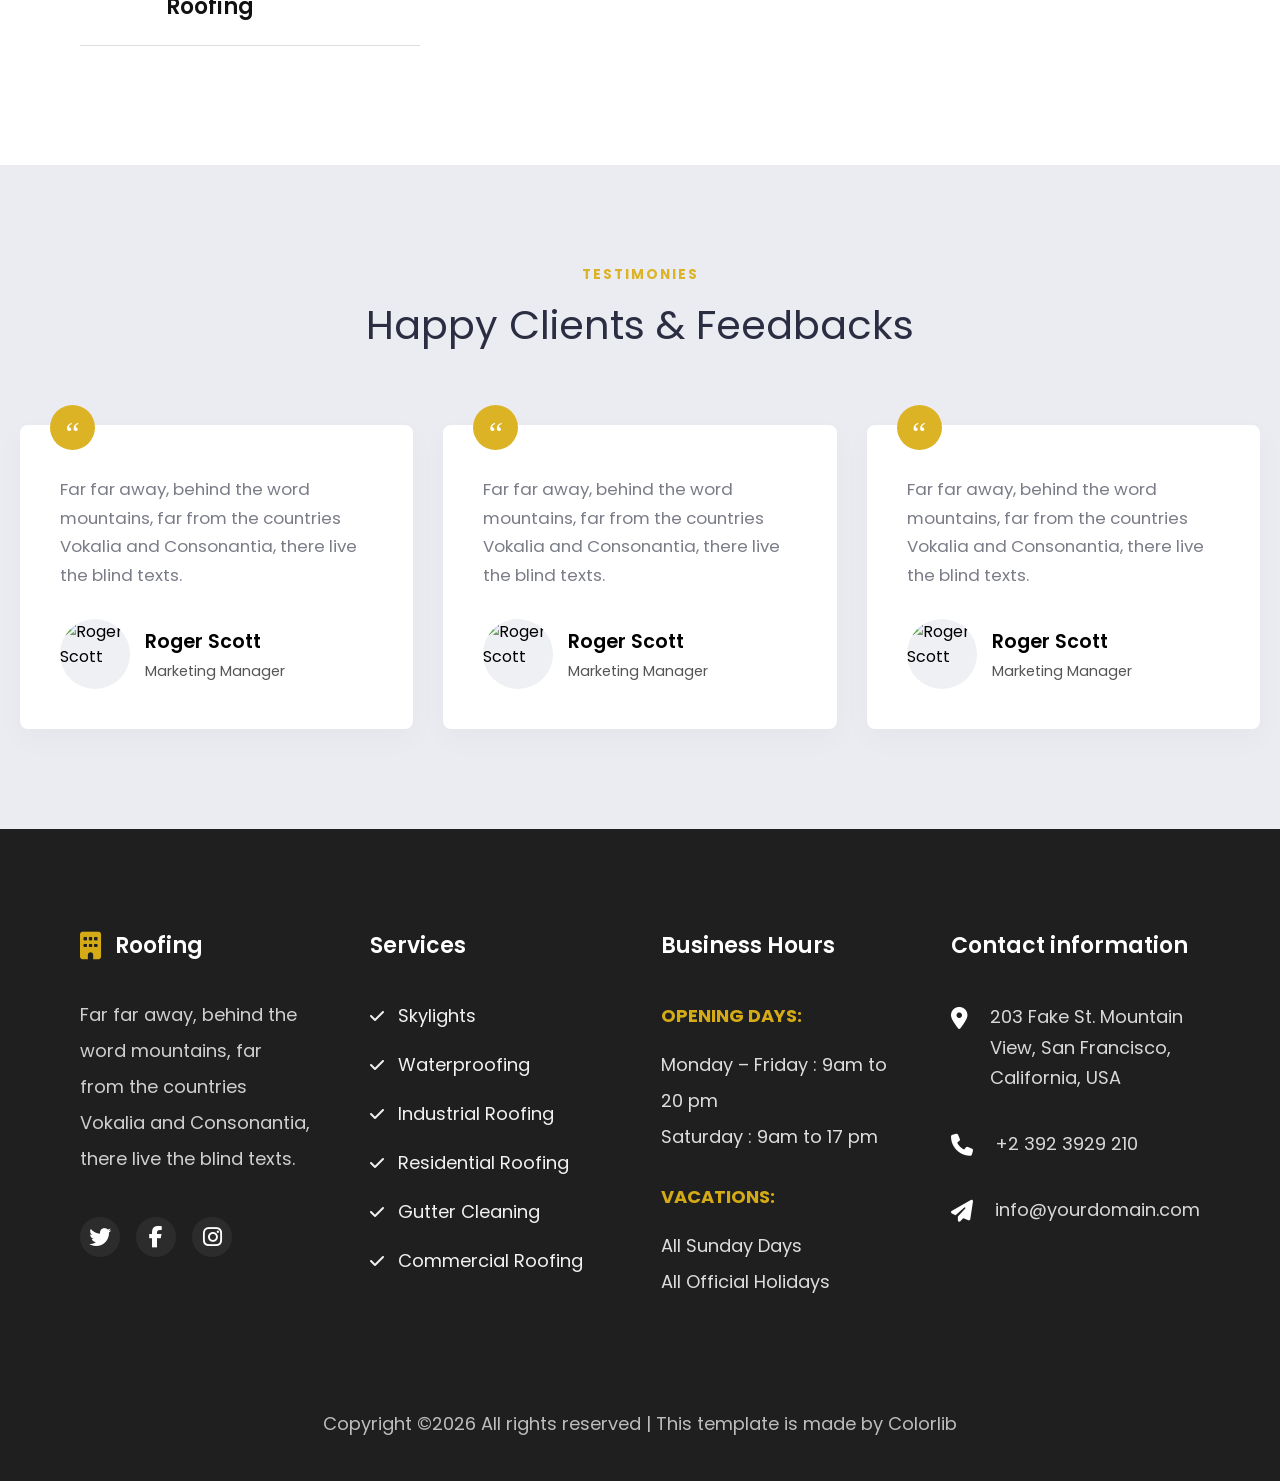
==== commit 1836804b: "changes of links" ====
--- a/pages/about.html
+++ b/pages/about.html
@@ -38,7 +38,7 @@
 
       <div class="hero-content">
         <div class="breadcrumb">
-          <a href="/Final-Project-Html-CSS/index.html" class="home">Home</a>
+          <a href="./index.html" class="home">Home</a>
           <span>›</span> About us
           <span>›</span>
         </div>
@@ -50,27 +50,27 @@
     <nav class="navbar">
       <ul class="nav-links">
         <li>
-          <a href="/Final-Project-Html-CSS/index.html">Home</a>
+          <a href="./index.html">Home</a>
         </li>
 
         <li class="active">
-          <a href="/Final-Project-Html-CSS/pages/about.html">About</a>
+          <a href="./pages/about.html">About</a>
         </li>
 
         <li>
-          <a href="/Final-Project-Html-CSS/pages/services.html">Services</a>
+          <a href="./pages/services.html">Services</a>
         </li>
 
         <li>
-          <a href="/Final-Project-Html-CSS/pages/project.html">Project</a>
+          <a href="./pages/project.html">Project</a>
         </li>
 
         <li>
-          <a href="/Final-Project-Html-CSS/pages/blog.html">Blog</a>
+          <a href="./pages/blog.html">Blog</a>
         </li>
 
         <li>
-          <a href="/Final-Project-Html-CSS/pages/contact.html">Contact</a>
+          <a href="./pages/contact.html">Contact</a>
         </li>
       </ul>
       <div>
@@ -165,7 +165,7 @@
 
           <div class="tab-wrapper active-tab">
             <div class="tab be-yellow">
-              <img src="/Final-Project-Html-CSS/assets/skylight.png" />
+              <img src="./assets/skylight.png" />
               <span>Skylights</span>
             </div>
 
@@ -211,7 +211,7 @@
 
           <div class="tab-wrapper">
             <div class="tab">
-              <img src="/Final-Project-Html-CSS/assets/waterproof-fabric.png" />
+              <img src="./assets/waterproof-fabric.png" />
               <span>Waterproofing</span>
             </div>
 
@@ -251,7 +251,7 @@
 
           <div class="tab-wrapper">
             <div class="tab">
-              <img src="/Final-Project-Html-CSS/assets/roof.png" />
+              <img src="./assets/roof.png" />
               <span>Industrial Roofing</span>
             </div>
 
@@ -296,7 +296,7 @@
 
           <div class="tab-wrapper">
             <div class="tab">
-              <img src="/Final-Project-Html-CSS/assets/residential.png" />
+              <img src="./assets/residential.png" />
               <span>Residential Roofing</span>
             </div>
 
@@ -340,7 +340,7 @@
 
           <div class="tab-wrapper">
             <div class="tab">
-              <img src="/Final-Project-Html-CSS/assets/gutter.png" />
+              <img src="./assets/gutter.png" />
               <span>Gutter Cleaning</span>
             </div>
 
@@ -385,7 +385,7 @@
 
           <div class="tab-wrapper">
             <div class="tab">
-              <img src="/Final-Project-Html-CSS/assets/business.png" />
+              <img src="./assets/business.png" />
               <span>Commercial Roofing</span>
             </div>
 
--- a/pages/about.css
+++ b/pages/about.css
@@ -524,7 +524,7 @@
 
 .section-title {
   font-size: 2.5rem;
-  font-weight: 600;
+  font-weight: 400;
   color: #2b2d42;
   margin-bottom: 70px;
 }
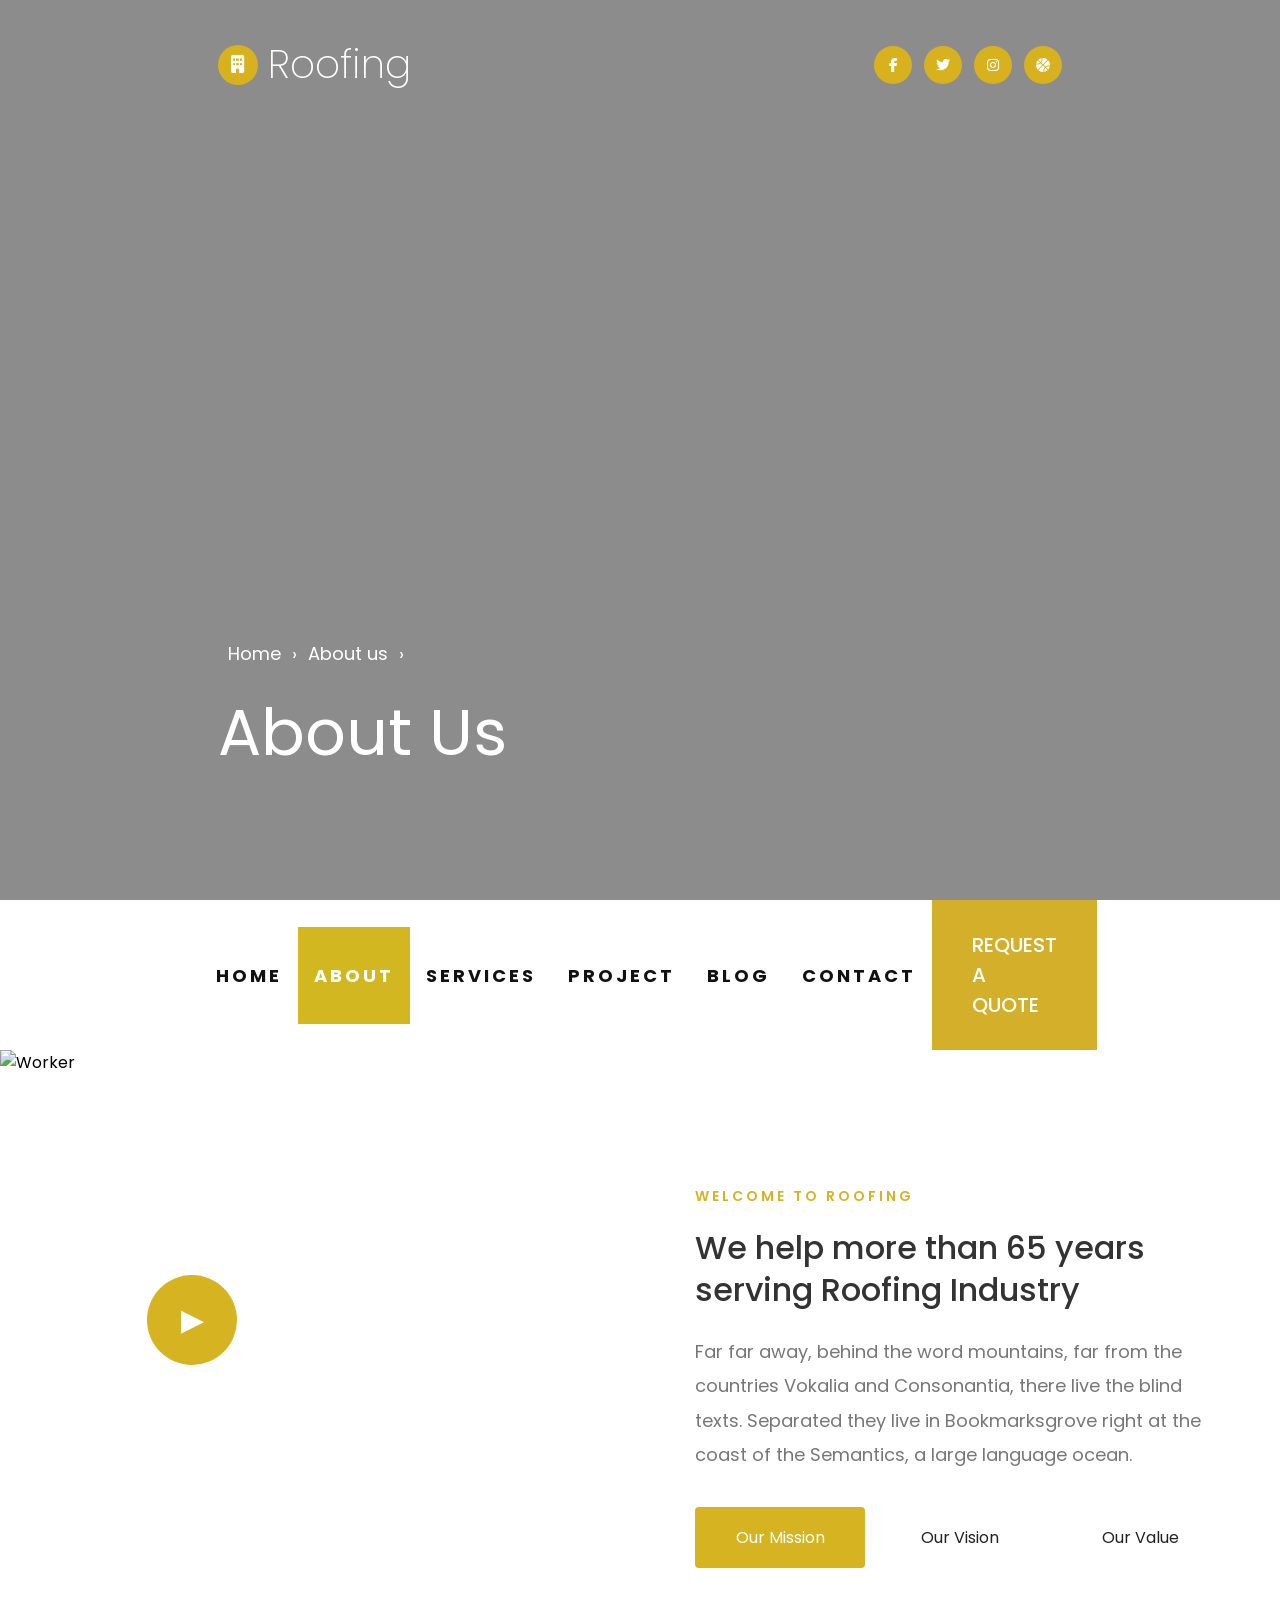
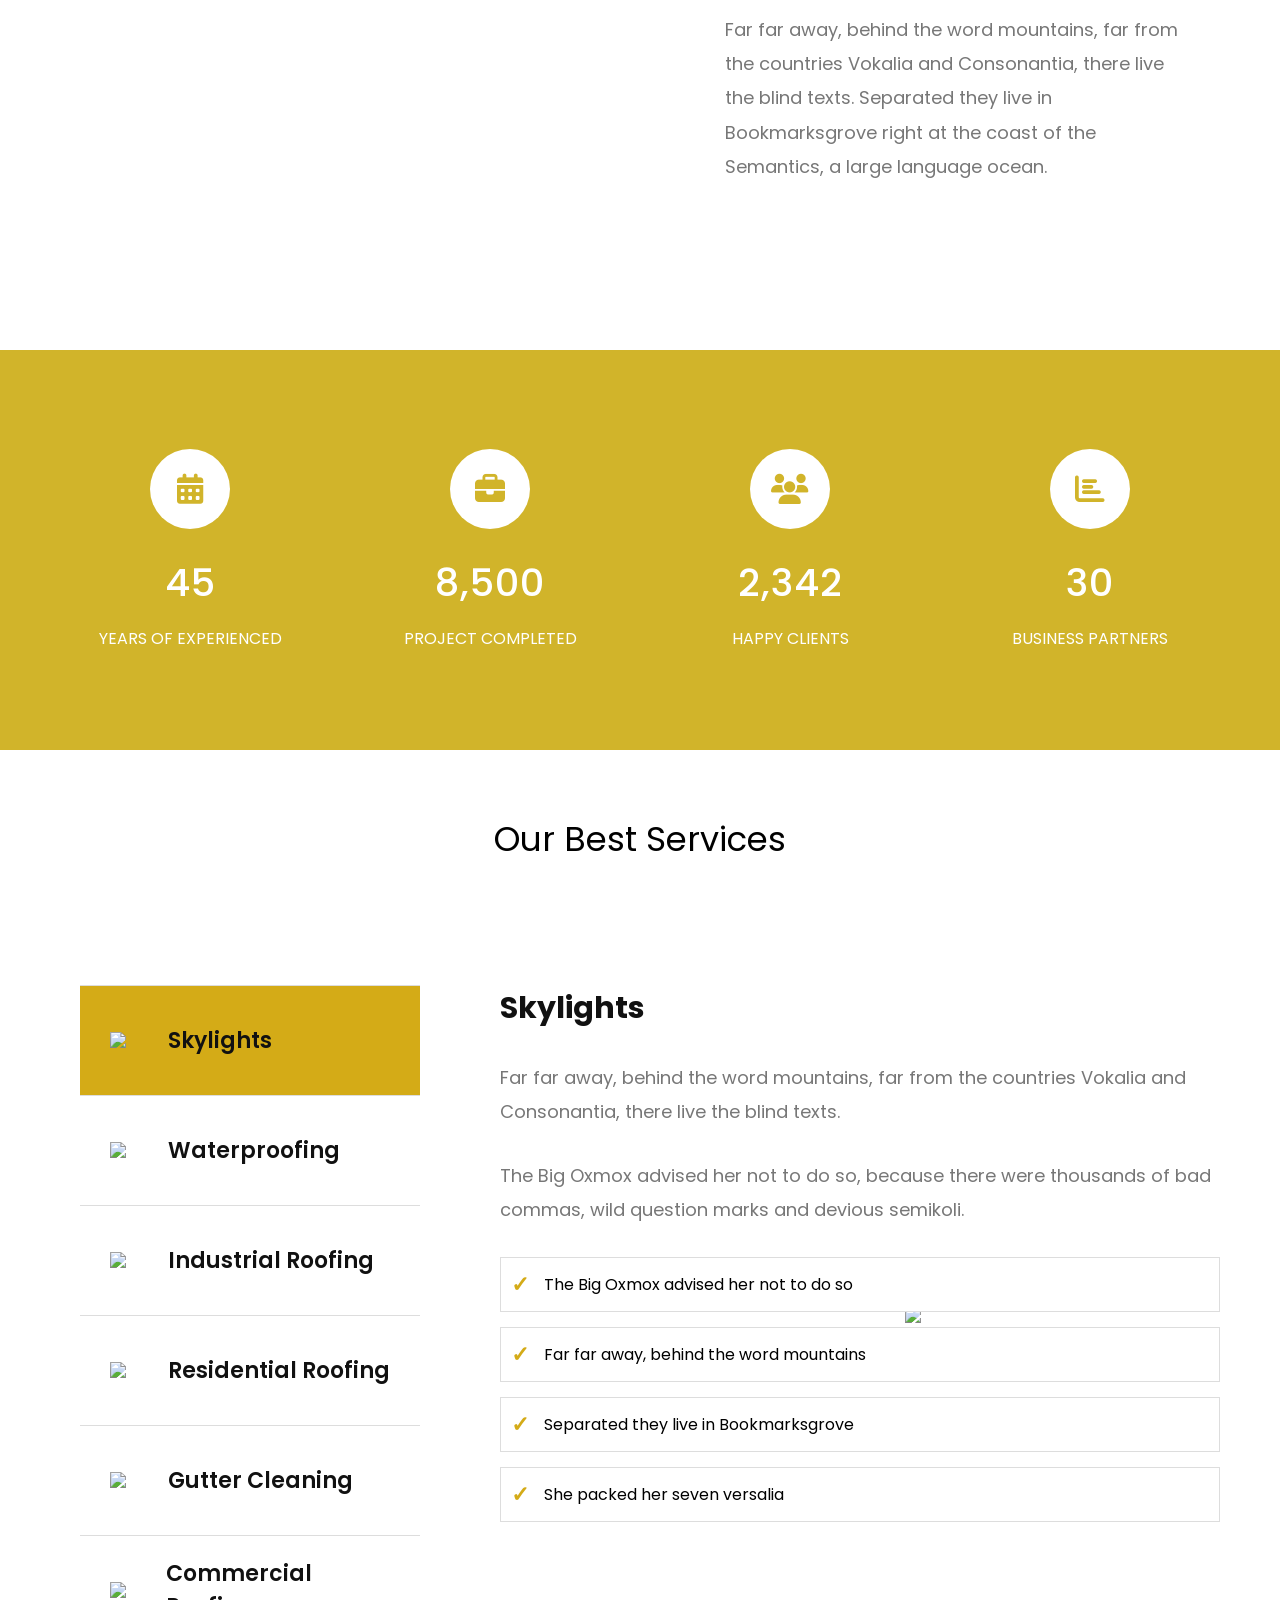
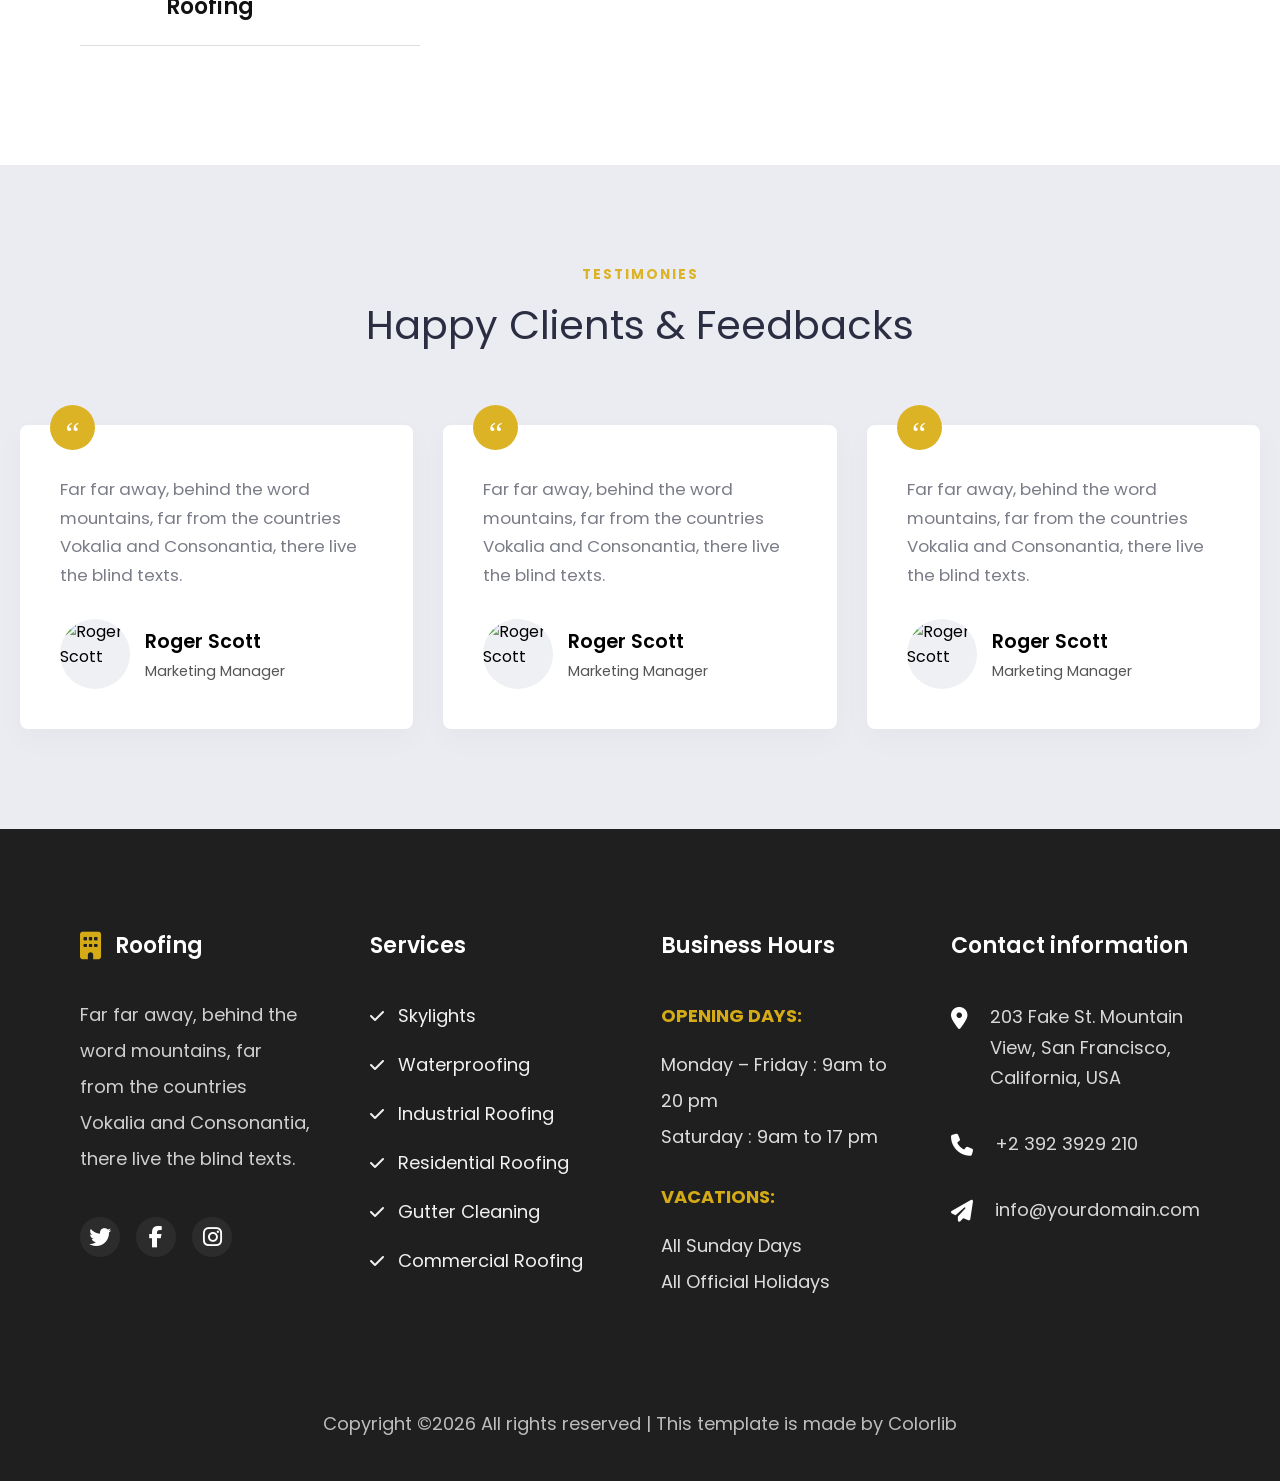
==== commit 0788f9ac: "changes" ====
--- a/pages/about.html
+++ b/pages/about.html
@@ -426,13 +426,13 @@
             </div>
           </div>
         </div>
-        <!-- RIGHT IMAGE -->
-
-        <div class="right-image">
-          <img
-            src="https://preview.colorlib.com/theme/roofing/images/about.jpg"
-          />
-        </div>
+      </div>
+      <!-- RIGHT IMAGE -->
+
+      <div class="right-image">
+        <img
+          src="https://preview.colorlib.com/theme/roofing/images/about.jpg"
+        />
       </div>
     </section>
 
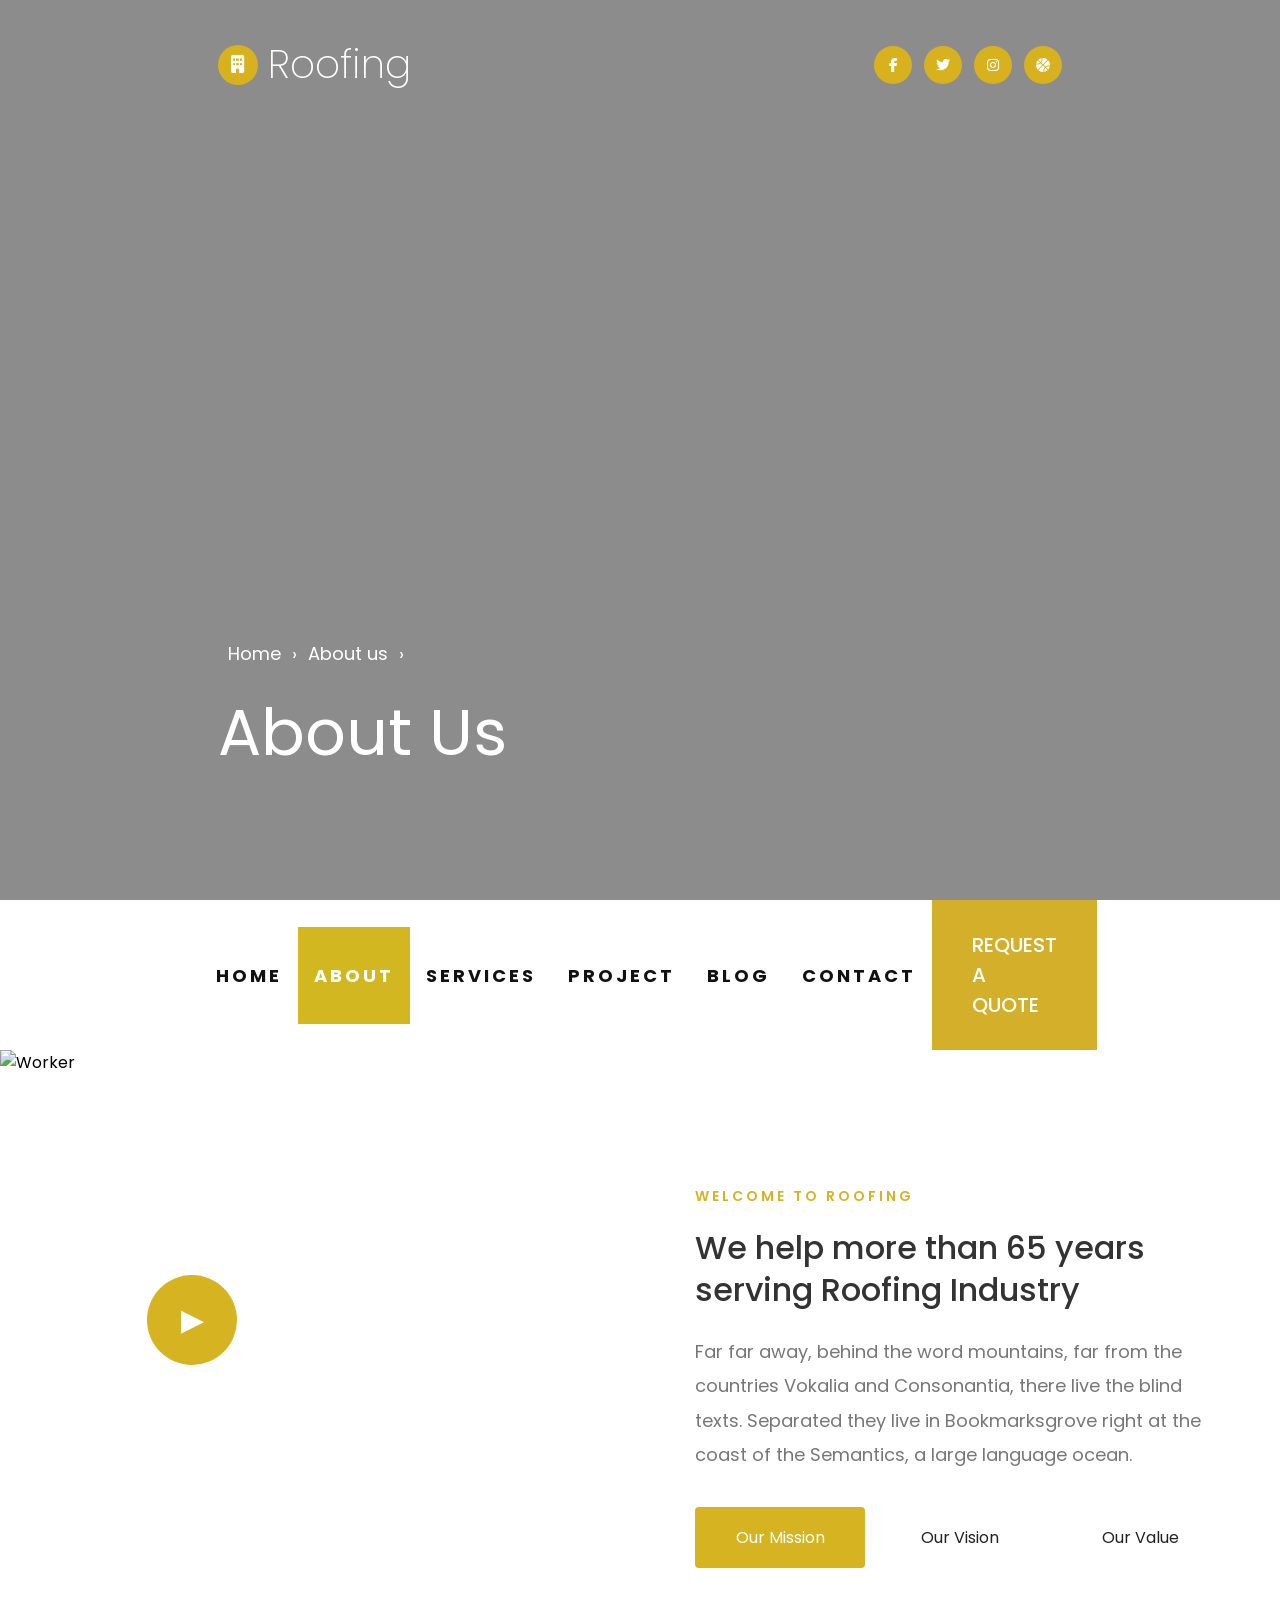
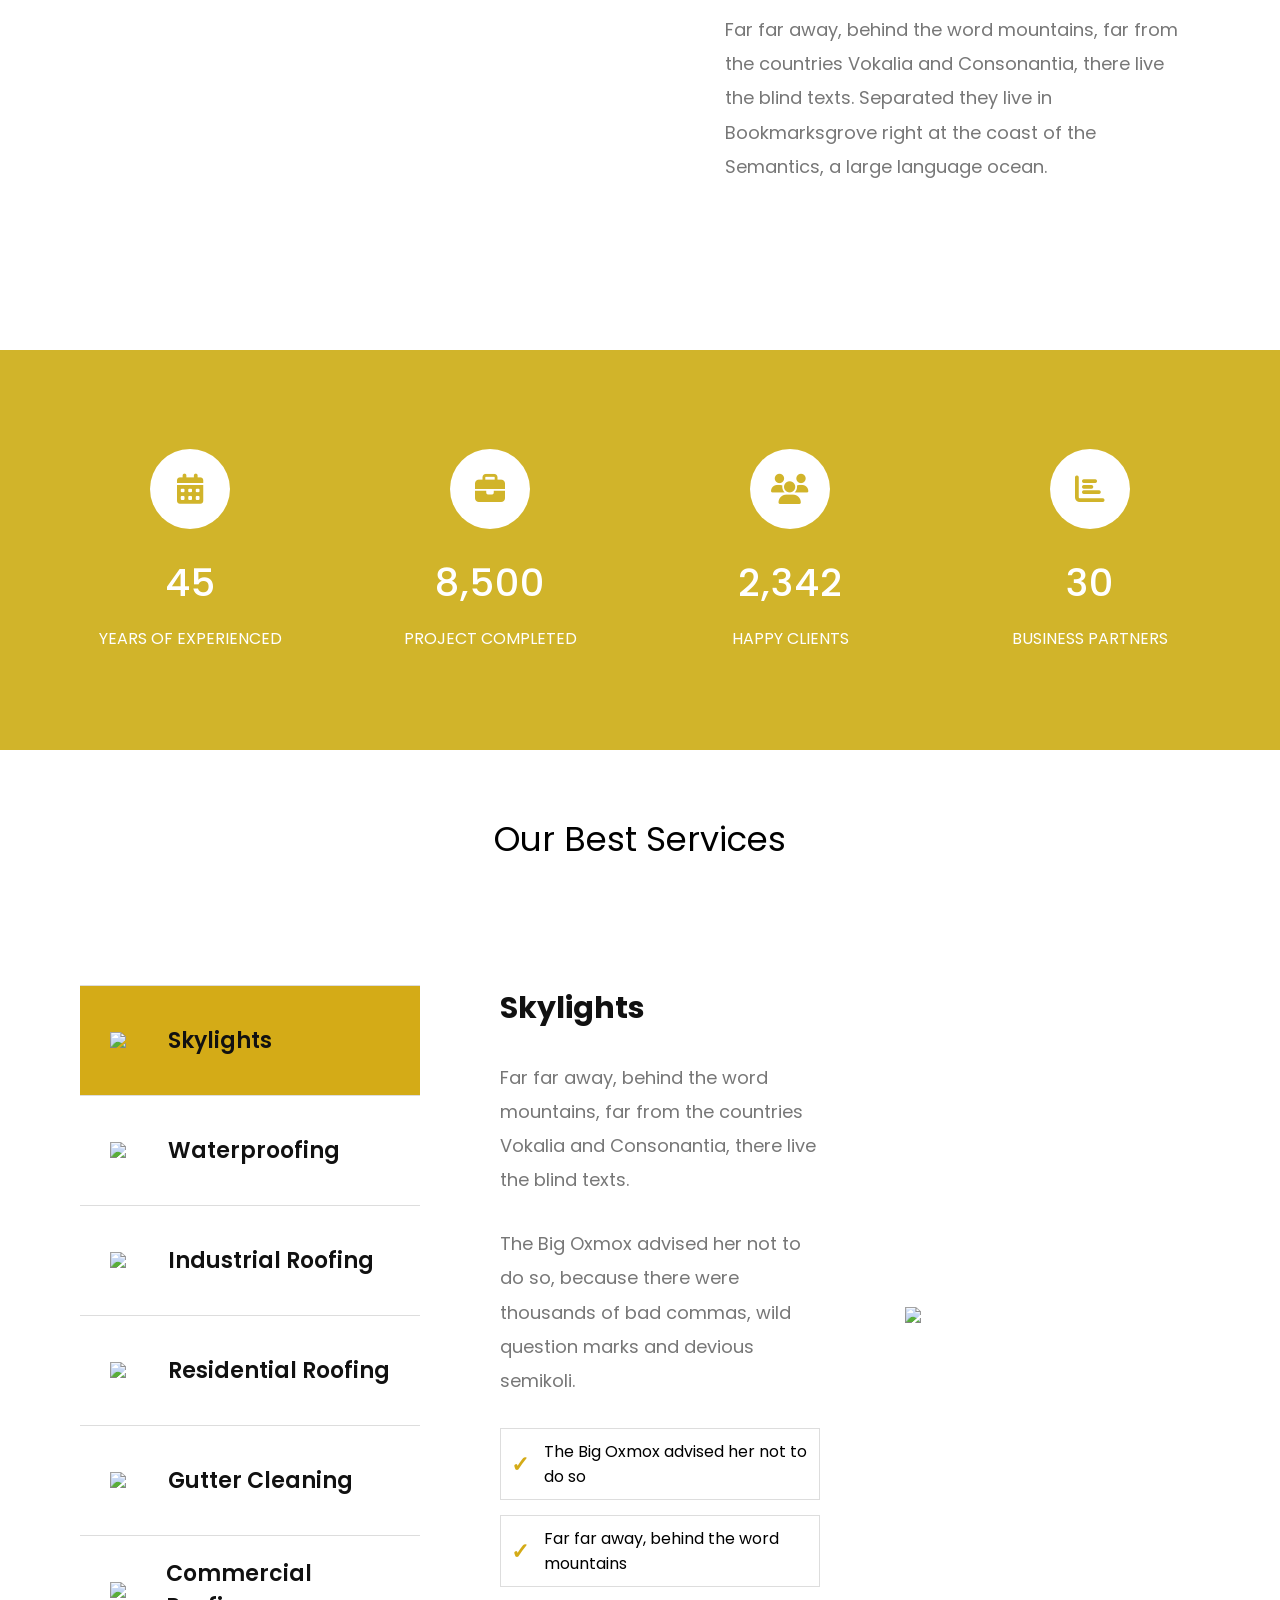
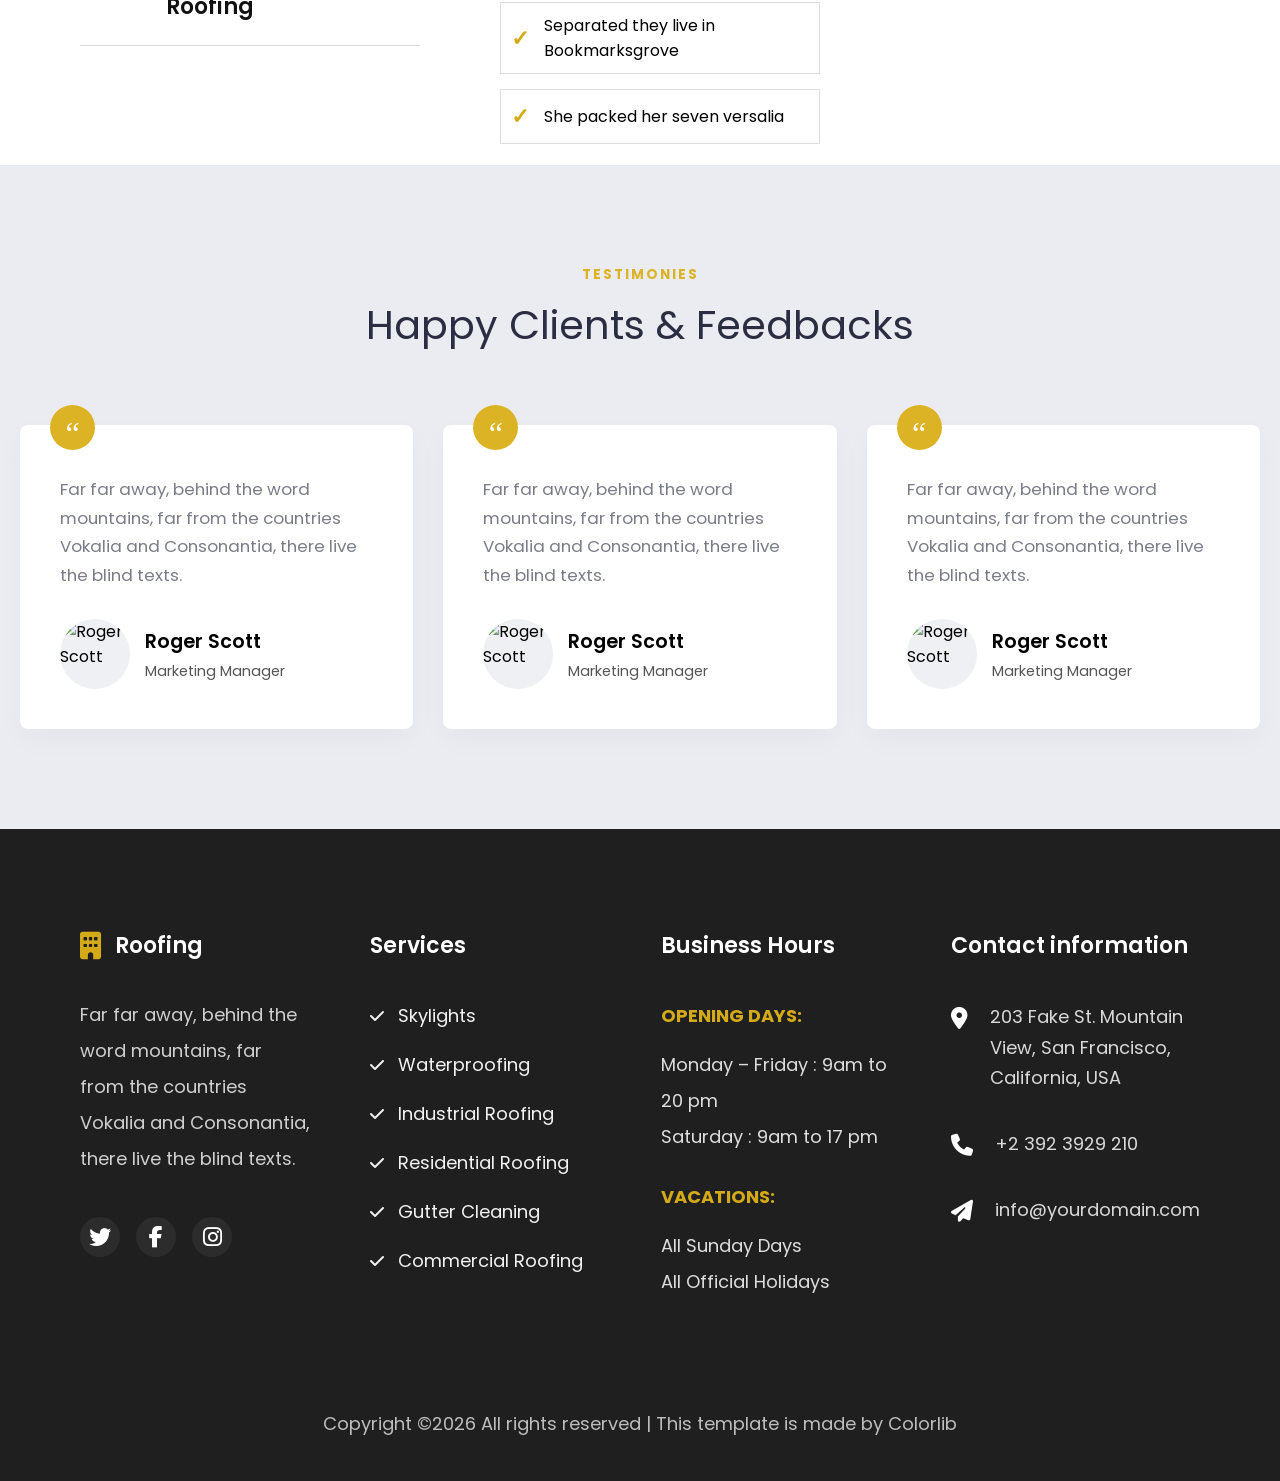
==== commit be126381: "changes" ====
--- a/pages/about.html
+++ b/pages/about.html
@@ -19,7 +19,7 @@
       <div class="overlay"></div>
 
       <header class="header">
-        <a href="/Final-Project-Html-CSS/index.html">
+        <a href="./index.html">
           <div class="logo">
             <span class="logo-icon">
               <i class="fa-solid fa-building"></i>
@@ -50,7 +50,7 @@
     <nav class="navbar">
       <ul class="nav-links">
         <li>
-          <a href="./index.html">Home</a>
+          <a href="index.html">Home</a>
         </li>
 
         <li class="active">
--- a/pages/about.css
+++ b/pages/about.css
@@ -416,7 +416,7 @@
   position: absolute;
   left: 420px;
   top: 0;
-  width: 720px;
+  width: 320px;
   opacity: 0;
   visibility: hidden;
   transform: translateY(20px);
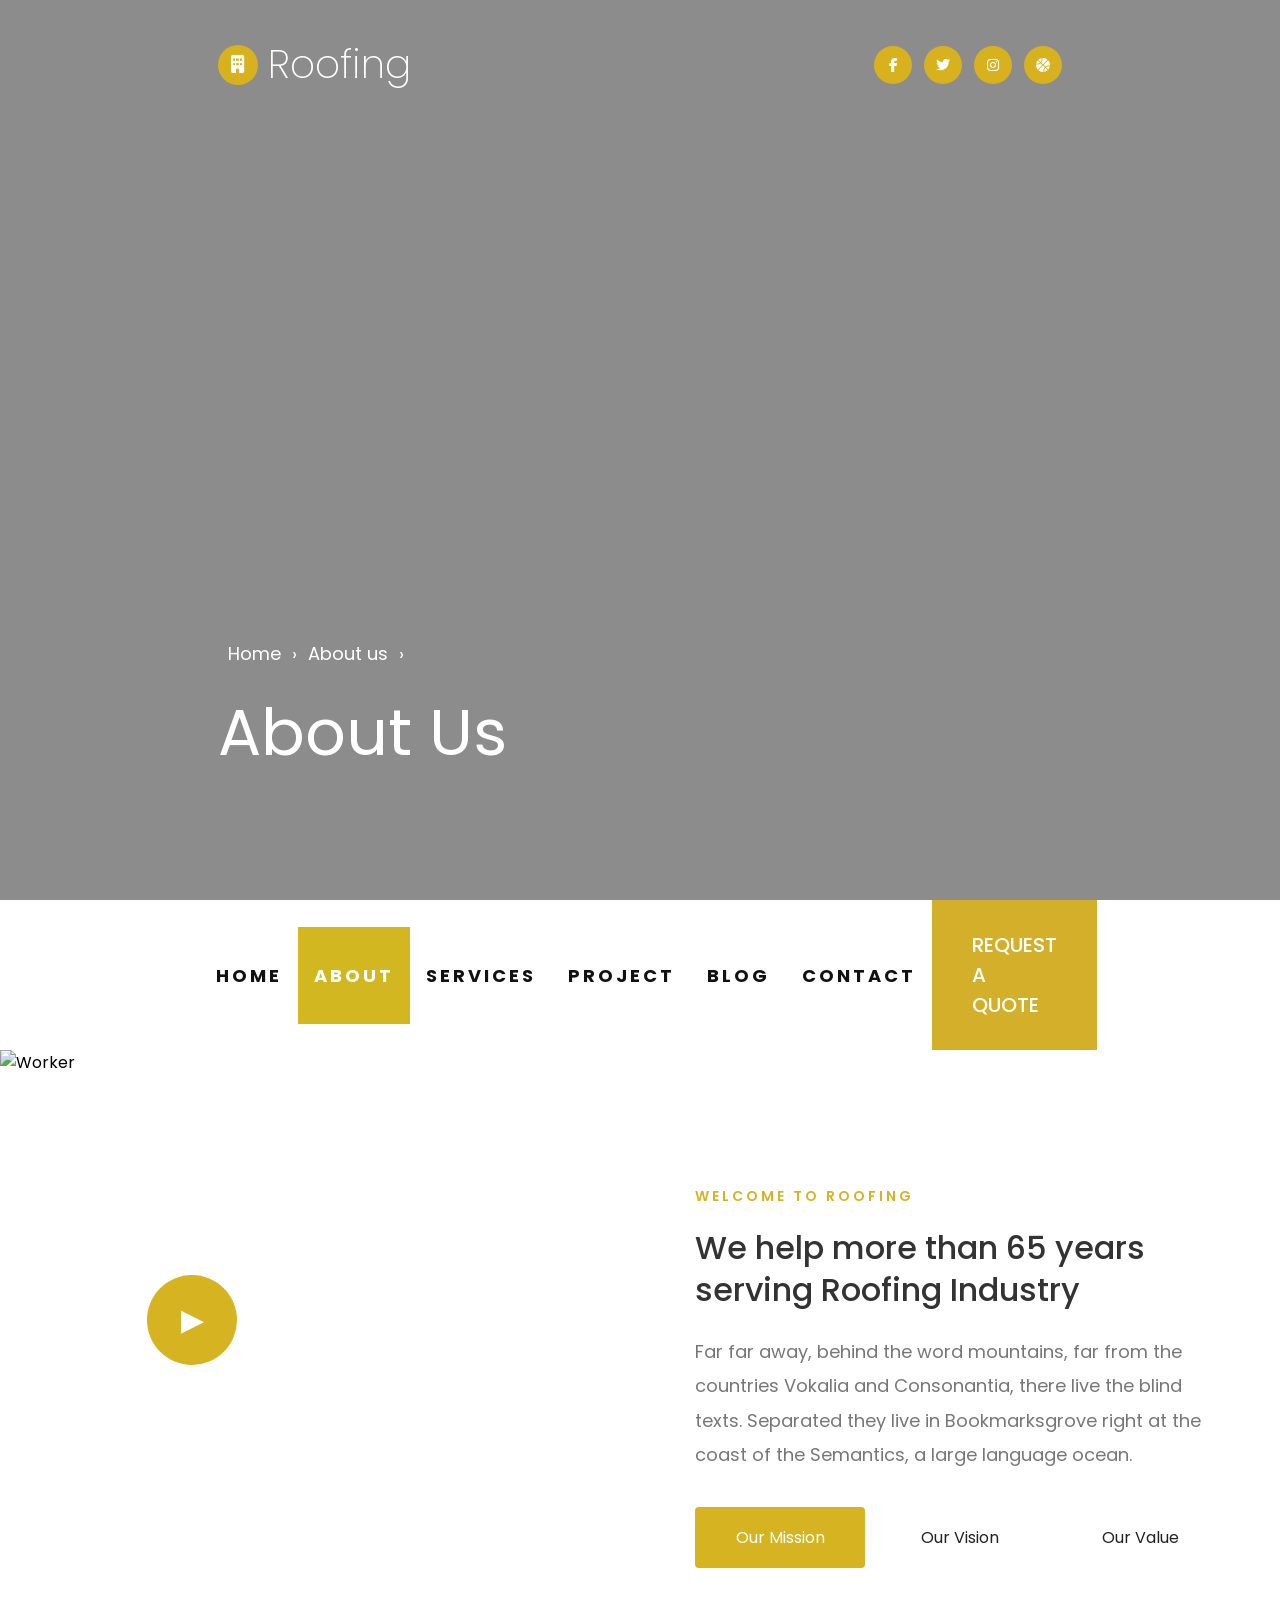
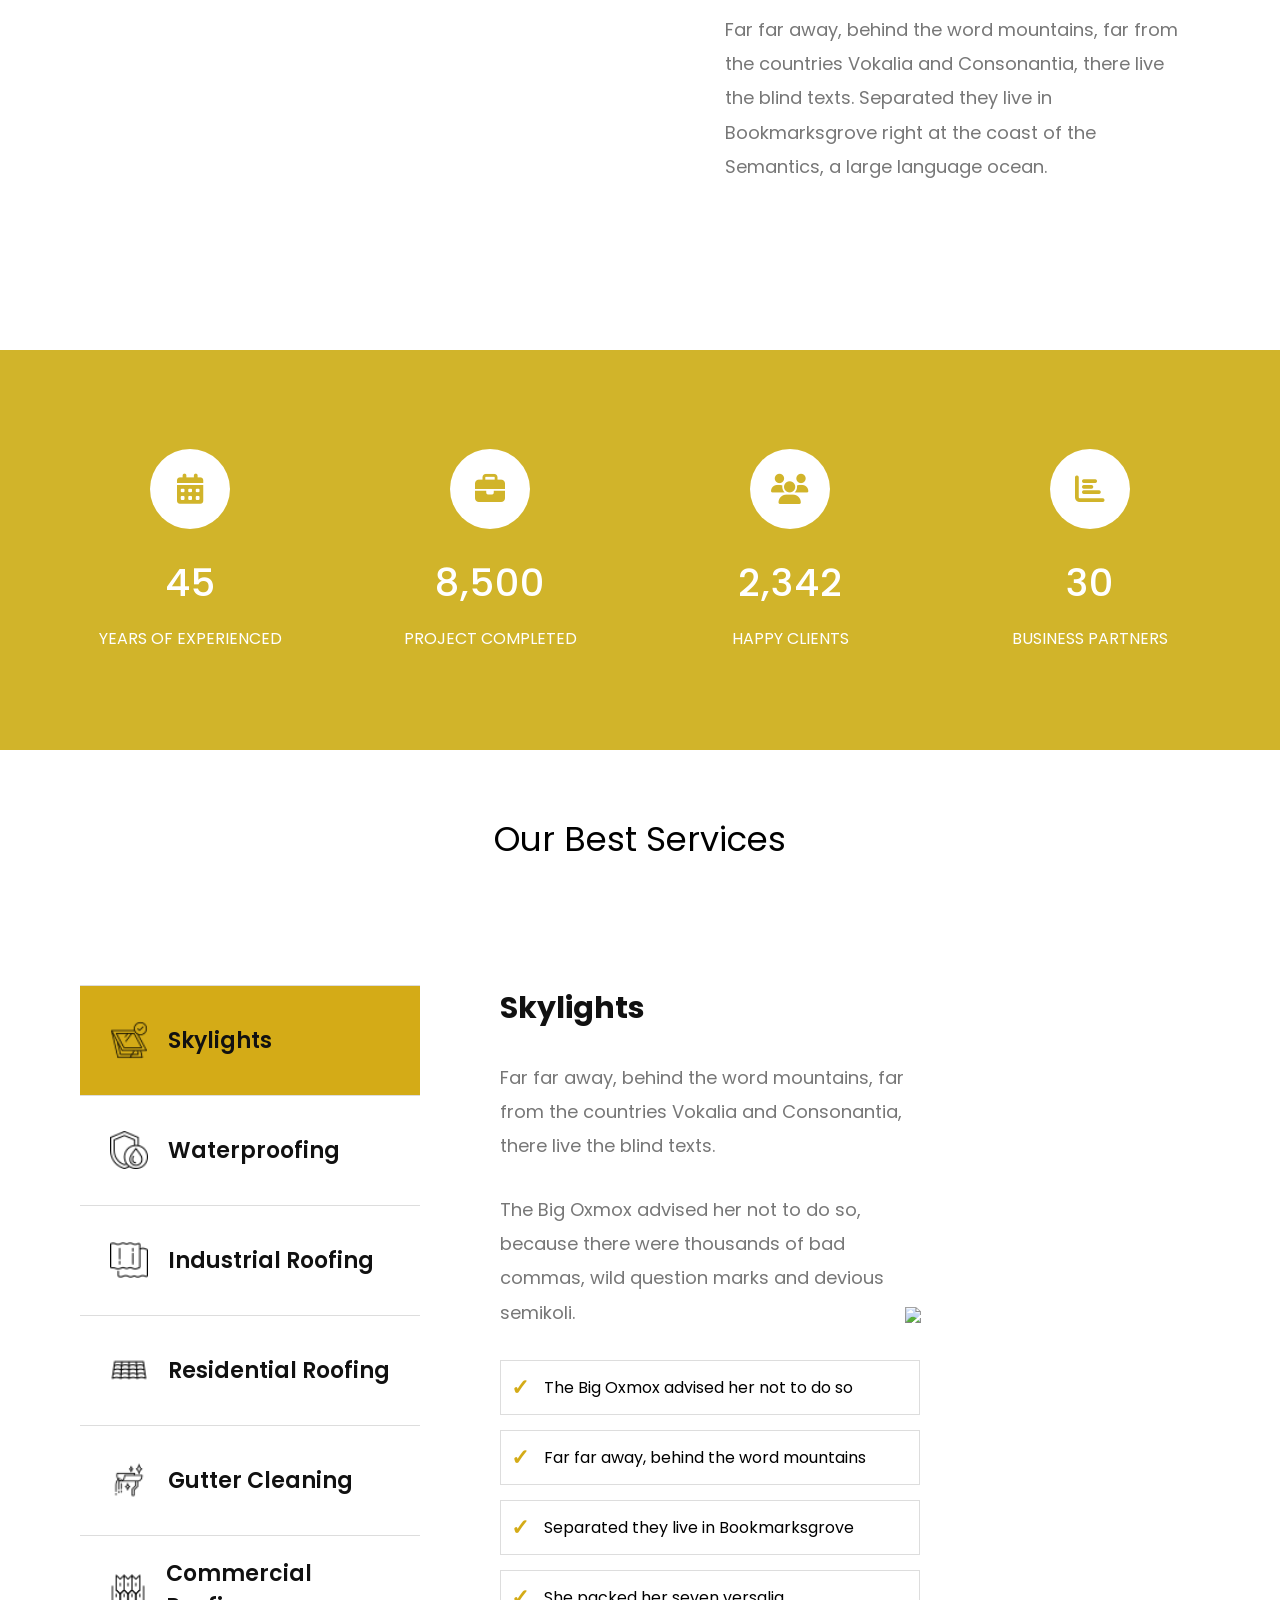
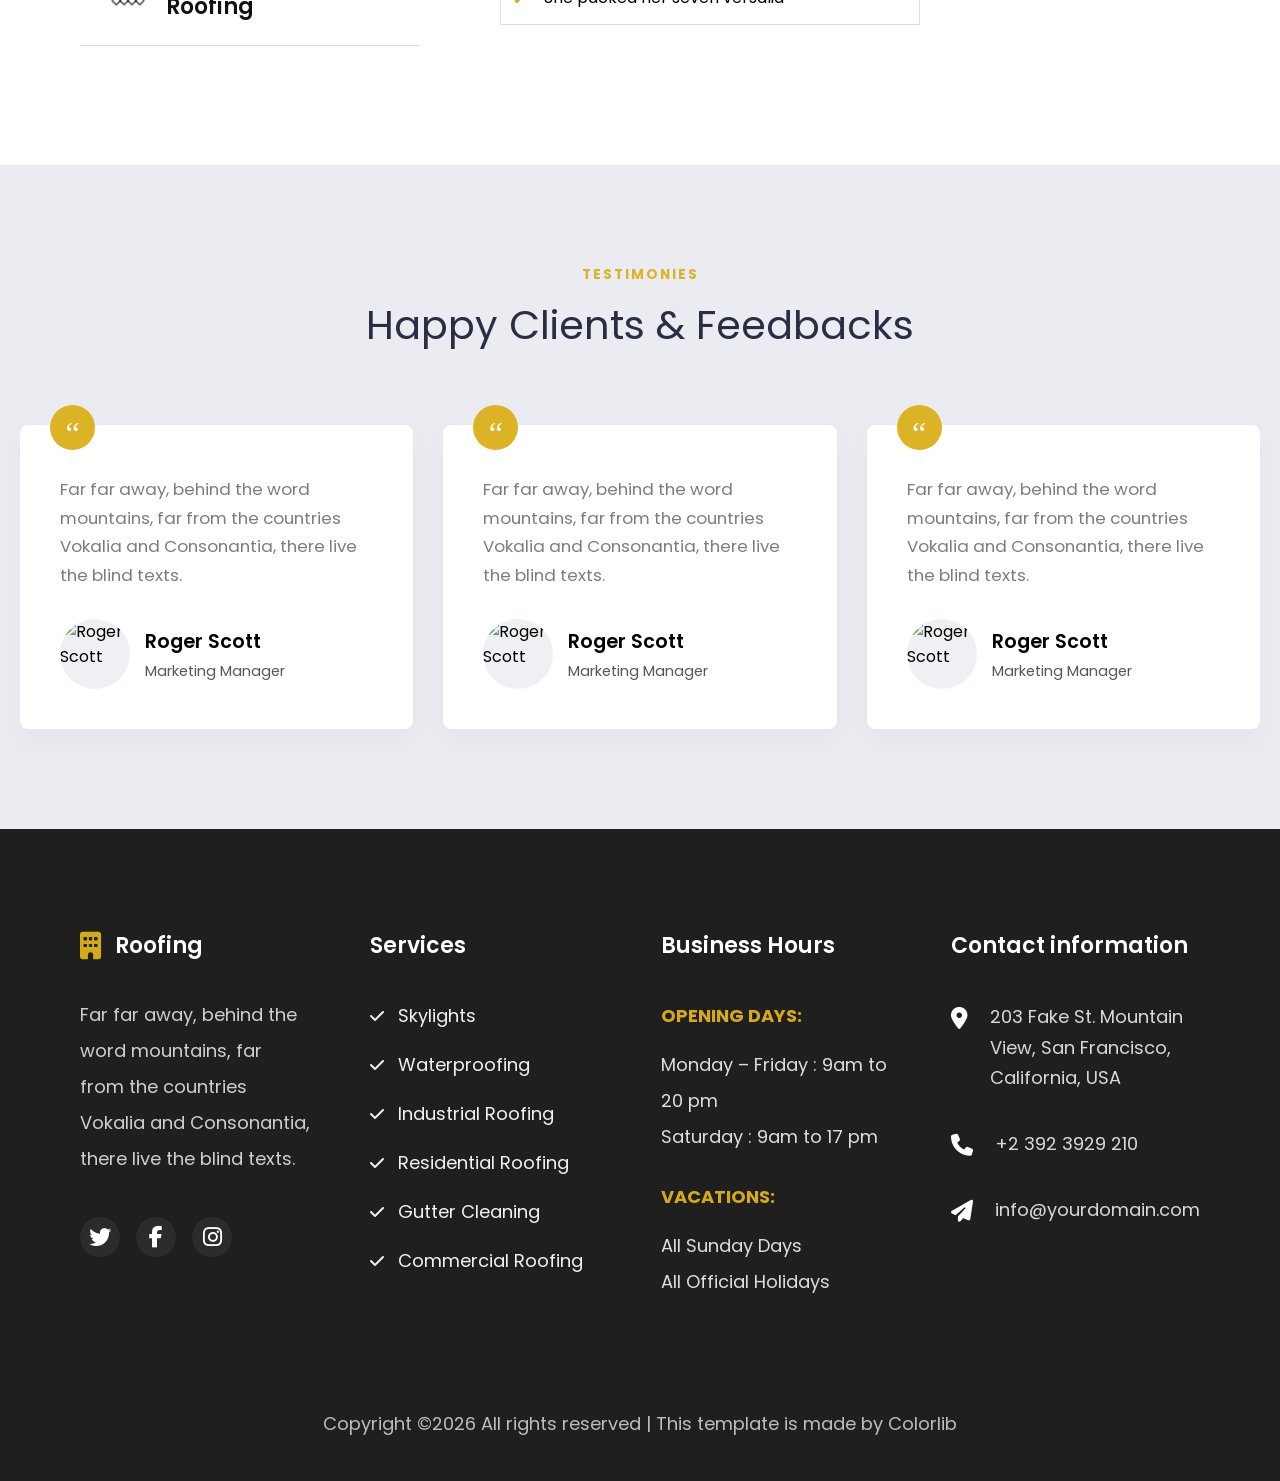
==== commit 301ddf48: "changes" ====
--- a/pages/about.html
+++ b/pages/about.html
@@ -19,7 +19,7 @@
       <div class="overlay"></div>
 
       <header class="header">
-        <a href="./index.html">
+        <a href="../index.html">
           <div class="logo">
             <span class="logo-icon">
               <i class="fa-solid fa-building"></i>
@@ -38,7 +38,7 @@
 
       <div class="hero-content">
         <div class="breadcrumb">
-          <a href="./index.html" class="home">Home</a>
+          <a href="../index.html" class="home">Home</a>
           <span>›</span> About us
           <span>›</span>
         </div>
@@ -50,27 +50,27 @@
     <nav class="navbar">
       <ul class="nav-links">
         <li>
-          <a href="index.html">Home</a>
+          <a href="../index.html">Home</a>
         </li>
 
         <li class="active">
-          <a href="./pages/about.html">About</a>
+          <a href="./about.html">About</a>
         </li>
 
         <li>
-          <a href="./pages/services.html">Services</a>
+          <a href="./services.html">Services</a>
         </li>
 
         <li>
-          <a href="./pages/project.html">Project</a>
+          <a href="./project.html">Project</a>
         </li>
 
         <li>
-          <a href="./pages/blog.html">Blog</a>
+          <a href="./blog.html">Blog</a>
         </li>
 
         <li>
-          <a href="./pages/contact.html">Contact</a>
+          <a href="./contact.html">Contact</a>
         </li>
       </ul>
       <div>
@@ -165,7 +165,7 @@
 
           <div class="tab-wrapper active-tab">
             <div class="tab be-yellow">
-              <img src="./assets/skylight.png" />
+              <img src="../assets/skylight.png" />
               <span>Skylights</span>
             </div>
 
@@ -211,7 +211,7 @@
 
           <div class="tab-wrapper">
             <div class="tab">
-              <img src="./assets/waterproof-fabric.png" />
+              <img src="../assets/waterproof-fabric.png" />
               <span>Waterproofing</span>
             </div>
 
@@ -251,7 +251,7 @@
 
           <div class="tab-wrapper">
             <div class="tab">
-              <img src="./assets/roof.png" />
+              <img src="../assets/roof.png" />
               <span>Industrial Roofing</span>
             </div>
 
@@ -296,7 +296,7 @@
 
           <div class="tab-wrapper">
             <div class="tab">
-              <img src="./assets/residential.png" />
+              <img src="../assets/residential.png" />
               <span>Residential Roofing</span>
             </div>
 
@@ -340,7 +340,7 @@
 
           <div class="tab-wrapper">
             <div class="tab">
-              <img src="./assets/gutter.png" />
+              <img src="../assets/gutter.png" />
               <span>Gutter Cleaning</span>
             </div>
 
@@ -385,7 +385,7 @@
 
           <div class="tab-wrapper">
             <div class="tab">
-              <img src="./assets/business.png" />
+              <img src="../assets/business.png" />
               <span>Commercial Roofing</span>
             </div>
 
--- a/pages/about.css
+++ b/pages/about.css
@@ -416,7 +416,7 @@
   position: absolute;
   left: 420px;
   top: 0;
-  width: 320px;
+  width: 420px;
   opacity: 0;
   visibility: hidden;
   transform: translateY(20px);
